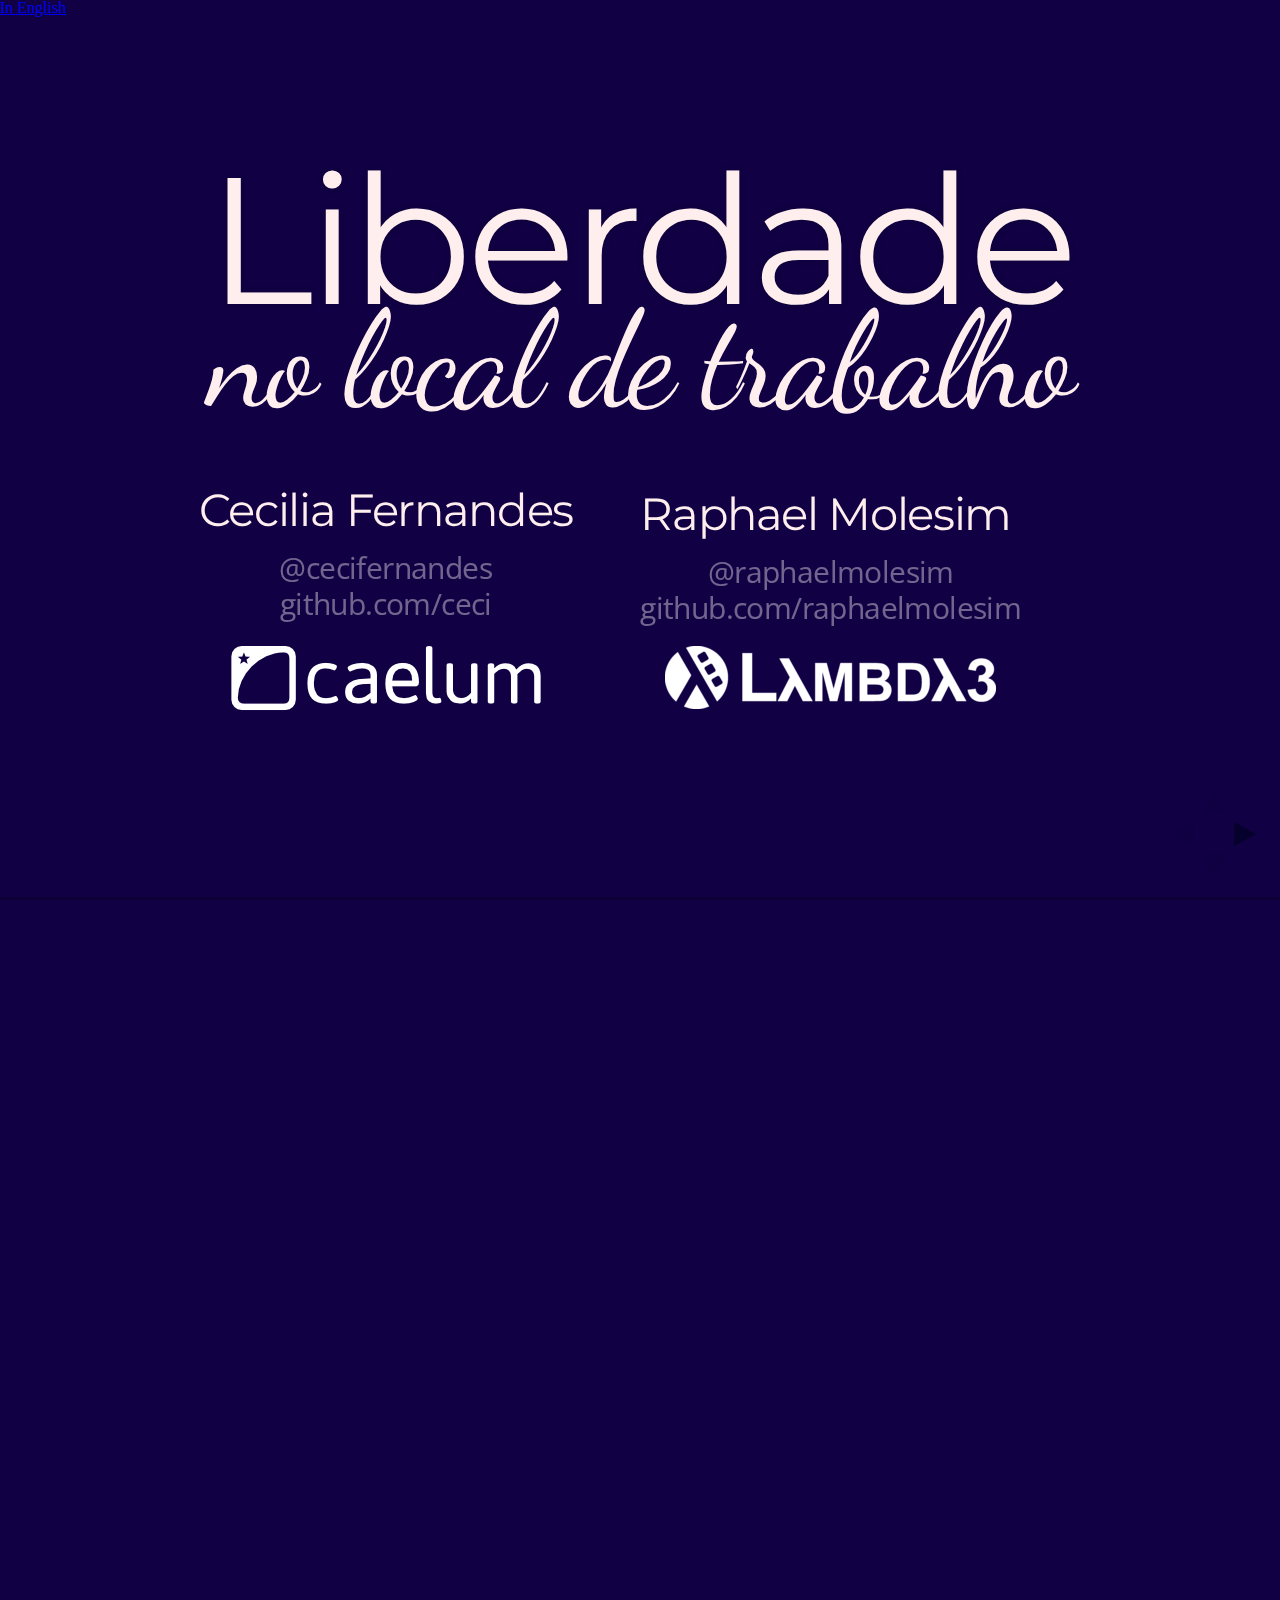
==== pt/index.html @ 8a8f0fc9 "Starting to translate the talk to Portuguese, in the middle of the SFO lobby :-)" ====
<!doctype html>
<html lang="en">
<head>
	<meta charset="utf-8">

	<title>Liberdade no local de trabalho - @raphaelmolesim e @cecifernandes</title>

	<meta name="description" content="Palestra: Liberdade no local de trabalho">
	<meta name="author" content="Raphael Molesim @raphaelmolesim">
	<meta name="author" content="Ceci Fernandes @cecifernandes">

	<meta name="apple-mobile-web-app-capable" content="yes" />
	<meta name="apple-mobile-web-app-status-bar-style" content="black-translucent" />

	<meta name="viewport" content="width=device-width, initial-scale=1.0, maximum-scale=1.0, user-scalable=no">

	<link rel="stylesheet" href="../css/reveal.css">
	<link rel="stylesheet" href="../css/theme/freedomTheme.css" id="theme">

	<!-- If the query includes 'print-pdf', use the PDF print sheet -->
	<script>
		document.write( '<link rel="stylesheet" href="../css/print/' + ( window.location.search.match( /print-pdf/gi ) ? 'pdf' : 'paper' ) + '.css" type="text/css" media="print">' );
	</script>

	<!-- font imports -->
	<link href='http://fonts.googleapis.com/css?family=Dancing+Script' rel='stylesheet' type='text/css'>
	<link href='http://fonts.googleapis.com/css?family=Londrina+Sketch' rel='stylesheet' type='text/css'>
	<link href='http://fonts.googleapis.com/css?family=Special+Elite' rel='stylesheet' type='text/css'>

	<!-- my css -->
	<link rel="stylesheet" href="../css/talk.css">
</head>

<body>
<a id="languageSwitch" href="../index.html">In English</a>

<div class="reveal linear center">

<!-- Any section element inside of this container is displayed as a slide -->
<div class="slides">
	<section class="cover">
		<h1>Liberdade</h1>
		<h2 class="cursiveFont">no local de trabalho</h2>
		<div class="whoAmI">
			<h4>Cecilia Fernandes</h4>
			<a href="http://twitter.com/cecifernandes">@cecifernandes</a>
			<a href="http://github.com/ceci">github.com/ceci</a>
			<img id="caelumLogo" src="../images/caelum-logo.png"/>
		</div>
		<div class="whoAmI">
			<h4>Raphael Molesim</h4>
			<a href="http://twitter.com/raphaelmolesim">@raphaelmolesim</a>
			<a href="http://github.com/raphaelmolesim">github.com/raphaelmolesim</a>
			<img id="lambda3Logo" src="../images/lambda3-logo.png"/>
		</div>
	</section>
	<section>
		<section>
			<h2 class="cursiveFont">1a coisa...</h2>
			<h1>O que é <br>liberdade?</h1>
		</section>
		<section>
			<h1 class="cursiveFont">Exemplos</h1>
		</section>
		<section data-background="#fff">
			<img src="../images/agile_brazil.png" />
		</section>
		<section>
			<h1>Escalonamento de cursos</h1>
		</section>
		<section>
			<h1>Tomada de decisão</h1>
			<h1 class="cursiveFont">Arquiteturas, <br>Frameworks, Linguagens</h1>
		</section>
		<section>
			<h1>Chave de produção pra todos!</h1>
		</section>
		<section>
			<h1>Contratação</h1>
		</section>
		<section data-background="../images/drinks.jpg">
			<h1 class="cursiveFont">Álcool e jogos</h1>
		</section>
	</section>
	<section>
		<section>
			<h1>Por quê?</h1>
			<h1 class="cursiveFont fragment">Tem vantagem?</h1>
		</section>
		<section>
			<img src="../images/joel.jpg" />
			<h3>Human Resource Officer</h3>
		</section>
		<section>
			<h2>
				O que <strong class="fragment highlight-green">programadores top</strong><br>
				realmente procuram, quando procuram emprego?
			</h2>
		</section>
		<section>
			<h2>"Desenvolvedores querem (...)<br>poder tomar decisões"</h2>
			<h3 class="cursiveFont author">Joel Spolsky</h3>
		</section>
		<section>
			<img src="../images/dan_pink.jpg">
			<h3>50Thinkers 2011, 2013</h3>
		</section>
		<section>
			<h1>O que<br>motiva a gente?</h1>
		</section>
		<section>
			<h1>Propósito</h1>
			<h1 class="fragment highlight-green">Autonomia</h1>
			<h1>Maestria</h1>
		</section>
		<section>
			<h4 class="negative attentionFont">Atenção!</h4>
			<h2 class="cursiveFont">Não são pessoas boazinhas ou<br>empresários benevolentes</h2>
			<h2 class="fragment">Estamos falando de<br>produtividade e contratação</h2>
		</section>
		<section>
			<h2 class="cursiveFont">Ambos falam sobre...</h2>
			<h1 class="fragment">Autonomia</h1>
			<h1 class="fragment">Independência</h1>
			<h1 class="fragment">Liberdade</h1>
		</section>
		<section data-background="../images/handsUp.png">
			<h1 class="lightBackground">Quem quer trabalhar nesse ambiente<h1>
			<h1 class="reallyBig lightBackground">?</h1>
		</section>
	</section>
	<section>
		<h1>Liberdade <em>rules</em></h1>
		<h1 class="cursiveFont fragment">Certo?</h1>
	</section>
	<section>
		<section>
			<h1>O que o gerente vai pensar?</h1>
		</section>
		<section>
			<h2>Vão gastar o dia todo<br>no Facebook</h2>
		</section>
		<section>
			<h2>Vão ficar escovando bit<br>em vez de entregando</h2>
		</section>
		<section>
			<h2>Vou perder noção de<br>o que está acontecendo</h2>
		</section>
		<section>
			<h2>Como eu vou reportar<br>pro meu chefe?</h2>
		</section>
		<section>
			<h2>Como eu vou garantir os prazos?</h2>
		</section>
		<section>
			<h2>Ninguém vai ser<br>responsável<br>(responsibilizável?) por nada</h2>
		</section>
		<section>
			<h2>Vão trabalhar 4 horas por dia e ir embora</h2>
		</section>
		<section>
			<h2>Não vão saber o que fazer!</h2>
		</section>
	</section>
	<section>
		<h1>Peraí!</h1>
		<h2 class="fragment">Vamos pensar direito...</h2>
	</section>
	<section>
		<h1>Primeiro!</h1>
	</section>
	<section>
		<h1>Vão passar o dia todo no Facebook</h1>
		<h3 class="cursiveFont author">... disse o gerente</h3>
	</section>
	<section>
		<section>
			<h1>Mito ou fato?</h1>
		</section>
		<section>
			<h4 class="attentionFont">Premissa</h4>
			<h2>"Trabalhadores vão tender a executar tanto trabalho<br>quanto o mais lento deles"</h2>
			<h3 class="fragment cursiveFont author">Scientific Management</h3>
		</section>

		<section>
			<h2>"Scientific management<br>requer um <span class="fragment highlight-green"> alto grau de <br>gerenciamento</span> sobre<br>práticas de trabalho dos funcionários"</h2>
			<h3 class="cursiveFont author">Scientific Management</h3>
		</section>
		
		<section>
			<h2>Pessoas não são confiáveis</h2>
		</section>
		
		<section>
			<h2>Não dá pra ter um<h2>
			<h2>ambiente de trabalho</h2>
			<h1>transparente</h1>
		</section>
		
		<section>
			<h2>Você tem que</h2>
			<h1>revisar/refazer</h1>
			<h2>tudo</h2>
		</section>
		
		<section>
			<h2>Se esse é seu ambiente...</h2>
		</section>
		
		<section>
			<h2 class="mythbusters">CONFIRMED</h2>
		</section>
	</section>
	<section>
		<section>
			<h2>Espera...</h2>
		</section>
		
		<section>
			<h4 class="attentionFont">Premissa</h3>
			<h2>"Trabalhadores vão tender a executar tanto trabalho<br>quanto o mais lento deles"</h2>
			<h3 class="cursiveFont author">Scientific Management</h3>
			<h1 class="fragment">?</h1>
		</section>
		<section>
			<h2>"Taylor (...) considerava que se o salário de cada funcionário estivesse ligado à sua produção</h2>
			<h2 class="fragment">a produtividade aumentaria"</h2>
			<h3 class="cursiveFont author">Scientific Management</h3>
		</section>
		<section>
			<h1>Mas...</h1>
		</section>
		<section>
			<h2>"Estudos do MIT mostram que, <br>desde que as tarefas envolvessem apenas trabalho mecânico,<br>bônus funcionavam como esperado"</h2>
			<h3 class="cursiveFont author">Drive, Daniel Pink</h3>
		</section>
		<section>
			<h2>"Uma vez que ultrapasseemos<br>habilidades cognitivas rudimentares<br>recompensas não funcionam assim!"</h2>
			<h3 class="cursiveFont author">Drive, Daniel Pink</h3>
		</section>
		<section>
			<h2>Pessoas precisam de dinheiro, <span class="fragment">mas</span></h2>
			<h1 class="fragment">a maior parte de nós não trabalha por dinheiro</h1>
		</section>
		<section>
			<h2>Nossos fundadores certamente não o faziam</h2>
			<h1>E nossas empresas herdaram isso</h1>
		</section>
		<section>
			<h1>Além disso, lembre...</h1>
		</section>
		<section>
			<h2>"Scientific management<br>requer um <span class="fragment highlight-green"> alto grau de <br>gerenciamento</span> sobre<br>práticas de trabalho dos funcionários"</h2>
			<h3 class="cursiveFont author">Scientific Management</h3>
		</section>
		<section>
			<h1>E isso é<br>caro!</h1>
			<h1 class="fragment cursiveFont">Muito caro!</h1>
		</section>
		<section>
			<h1>Se você não consegue<br>se gerenciar</h1>
			<h1 class="fragment">você é caro<br>demais pra mim</h1>
		</section>
	</section>
	<section>
		<h4 class="attentionFont">Então...</h4>
		<h1>Vão passar o dia todo no Facebook?</h1>
		<h1 class="mythbusters fragment">BUSTED</h1>
	</section>
	<section>
		<h1>Próximo assunto!</h1>
	</section>

	<section data-background="#626">
		<h2>Temos que </h2>
		<h1>garantir os prazos</h1>
		<h2 class="cursiveFont author">...disse o Gerente</h2>
	</section>
	<section data-background="#626">
		<section>
			<h4 class="attentionFont">Premissa</h4>
			<h1>Só gerentes conseguem<br>lidar com prazos</h1>
		</section>
		<section>
			<h4 class="cursiveFont">Taylor concordaria!</h4>
			<h1>Quanto mais alto na hierarquia,</h1>
			<h1 class="fragment">mais capaz o funcionário é!</h1>
		</section>
	</section>
	<section data-background="#626">
		<section>
			<h4 class="attentionFont">Se...</h4>
			<h2 class="bigger">quem executa<br>não pode<br>estimar?</h2>
		</section>
		<section>
			<h4 class="cursiveFont">Ou, mesmo que estimem!<span class="attentionFont"> Se...</span></h4>
			<h1 class="fragment">não há<br>consequências</h1>
		</section>
		<section>
			<h4 class="cursiveFont">Ou ainda, <span class="attentionFont"> Se...</span></h4>
			<h1 class="fragment">eles trabalham pro gerente, não pro cliente</h1>
		</section>
	</section>
	<section data-background="#626">
		<section>
			<h1>Liberdade vai<br>diminuir a capacidade</h1>
			<h2 class="bigger">de seguir prazos?</h1>
			<h2 class="cursiveFont fragment">Se esse fosse o caso...</h2>
		</section>
		<section>
			<h1 class="mythbusters">CONFIRMADO</h1>
		</section>
		<section>
			<h4 class="attentionFont">Mas...</h4>
			<h2 class="fragment">será que a premissa é verdade?</h2>
		</section>
		<section>
			<h1>Os gerentes com quem</h1>
			<h1 class="cursiveFont fragment"><span class="positive">você</span> trabalhou</h1>
			<h1>cumpriam prazos?</h1>
		</section>
		<section>
			<h1>Chaos Report</h1>
			<img src="../images/chaosReport.png" />
		</section>
		<section>
			<h1>Quanto mais perto</h1>
			<h1 class="positive">melhor</h1>
			<h1 class="cursiveFont fragment">Deixe o time participar!</h1>
		</section>
		<section>
			<h1 class="attentionFont">Participação</h1>
			<h1>==</h1>
			<h1 class="attentionFont">poder</h1>
			<h1>+</h1>
			<h1 class="attentionFont fragment highlight-green">responsabilidade</h1>
		</section>
	</section>
	<section data-background="#626">
		<section>
			<h1>Nas nossas culturas</h1>
		</section>
		<section>
			<h1>Times estimam</h1>
			<h2 class="cursiveFont fragment">Note: estimativas, não prazos!</h2>
		</section>
		<section>
			<h1>Delegação?</h1>
		</section>
		<section>
			<h1>De"larga"ção</h1>
		</section>
		<section>
			<h4 class="attentionFont">De"larga"ção</h4>
			<h1 class="">Time é responsável</h1>
			<h2 class="fragment">na alegria e na tristeza</h2>
		</section>
	</section>
	<section data-background="#626">
		<h1>Então... liberdade atrapalha prazos?</h1>
		<h1 class="mythbusters fragment">BUSTED</h1>
	</section>
	<section>
		<h1>Next!</h1>
	</section>
	<section data-background="#401">
		<h1>Team will fire me</h1>
		<h2>the first chance they get</h2>
		<h2 class="cursiveFont author">...says the manager</h2>
	</section>
	<section data-background="#401">
		<h4 class="attentionFont">Assumption</h4>
		<h1>My job is at stake</h1>
		<h2 class="fragment">Because I'm less necessary</h2>
	</section>
	<section data-background="#401">
		<section>
			<h1>Let's consider the assumption</h1>
		</section>
		<section>
			<h4 class="attentionFont">Instinct</h4>
			<h1 class="fragment">self-preservation</h1>
		</section>
		<section>
			<h1>More freedom</h1>
			<h1 class="fragment negative">=></h1>
			<h1 class="fragment">less control structures are needed</h1>
		</section>
		<section>
			<h1>If managing</h1>
			<h1>==</h1>
			<h1 class="fragment">controlling</h1>
		</section>
	</section>
	<section data-background="#401">
		<h1>So... the manager job at risk</h1>
		<h1 class="mythbusters fragment">CONFIRMED</h1>
	</section>
	<section data-background="#401">
		<section>
			<h4 class="attentionFont">But...</h4>
			<h1>Is the assumption true?</h1>
		</section>
		<section>
			<h1>Can we <span class="fragment highlight-green">get rid</span> of the manager?</h1>
		</section>
		<section>
			<h1>Management<br>is necessary</h1>
			<h1 class="cursiveFont fragment">not micro-management</h1>
		</section>
	</section>
	<section data-background="#401">
		<section>
			<h1>"Management is<br><span class="positive">too important</span> <span class="fragment">to leave to the<br>managers"</span></h1>
			<h2 class="cursiveFont author">Management 3.0</h2>
		</section>
		</section>
	<section data-background="#401">
		<section>
			<h1>In our cultures...</h1>
		</section>
		<section>
			<h1 class="attentionFont">We <span class="positive">do</span> have</h1>
			<h1 class="cursiveFont">facilitators, coaches...</h1>
			<h1 class="attentionFont fragment negative">Not managers</h1>
		</section>
		<section>
			<h1>No one misses <br>being told what to do</h1>
			<h1 class="fragment cursiveFont">But they do miss <br>facilitators and coaches</h1>
		</section>
	</section>
	<section data-background="#401">
		<h1>So... the manager job is at risk</h1>
		<h1 class="mythbusters fragment">CONFIRMED</h1>
	</section>
	<section>
		<h1>Next!</h1>
	</section>
	<section data-background="#041">
		<h1>Every developer wants freedom!</h1>
		<h2 class="cursiveFont author">...says everyone</h2>
	</section>
	<section data-background="#041">
		<h4 class="attentionFont">Assumption</h4>
		<h1>Freedom has only up sides</h1>
	</section>
	<section data-background="#041">
		<section>
			<h1>Let's think about it...</h1>
		</section>
		<section>
			<h4 class="attentionFont">If...</h4>
			<h1>people have never worked <br>under pressure</h1>
		</section>
		<section>
			<h4 class="attentionFont">If...</h4>
			<h1>people's works are independent</h1>
		</section>
	</section>
	<section data-background="#041">
		<h1>Then</h1>
		<h1 class="mythbusters fragment">CONFIRMED</h1>
	</section>
	<section data-background="#041">
		<section>
			<h4 class="attentionFont">In real world...</h4>
			<h1>people depend on each other's work</h1>
		</section>
		<section>
			<h4 class="attentionFont">In real world...</h4>
			<h1>Interns</h1>
			<h1>Are cool with freedom</h1>
		</section>
		<section>
			<h4 class="attentionFont">In real world...</h4>
			<h1>Seasoned hires</h1>
			<h1 class="fragment">struggle with freedom</h1>
		</section>
	</section>
	<section data-background="#041">
		<section>
			<h1>In our cultures...</h1>
		</section>
		<section>
			<h1>Seasoned hires <br>require more coaching</h1>
		</section>
		<section>
			<h1>We lost some good people</h1>
			<h1 class="attentionFont fragment">who couldn't handle freedom</h1>
		</section>
	</section>
	<section data-background="#041">
		<h4 class="attentionFont">So...</h4>
		<h1>Every developer wants freedom!</h1>
		<h1 class="mythbusters fragment">BUSTED</h1>
	</section>
	<section>
		<h1>Next!</h1>
	</section>
		<section data-background="#144">
			<h2>Freedom raises productivity</h2>
			<h1 class="fragment">therefore, I'll<br>deliver more value</h1>
			<h2 class="cursiveFont author">...the Manager <strong class="fragment highlight-green">won't</strong> say</h2>
		</section>
		<section data-background="#144">
			<h4 class="attentionFont">Assumption</h3>
			<h2>I need an environment that promote criativity in order to deliver more value with inovation and technical excellence</h2>
		</section>
		<section data-background="#144">
			<h4 class="attentionFont">If...</h4>
			<h1>you don't have deadline, budget and technical constraints</h1>
		</section>
		<section data-background="#144">
			<h4 class="attentionFont">If...</h4>
			<h1>you have an <br>experienced team</h1>
		</section>
		<section data-background="#144">
			<h4 class="attentionFont">If...</h4>
			<h1>your client also has a senior team</h1>
		</section>
		<section data-background="#144">
			<h1 class="mythbusters">CONFIRMED</h1>
		</section>
		<section data-background="#144">
			<h1>Freedom<br>requires<br>maturity</h1>
		</section>
		<section data-background="#144">
			<h1>We've had<br>problems with...</h1>
		</section>
		<section data-background="#144">
			<h1>Gold plating</h1>
		</section>
		<section data-background="#144">
			<h1>Never finishing anyth...</h1>
		</section>
		<section data-background="#144">
			<h1>Noise</h1>
			<h2>Too much noise</h2>
		</section>
		<section data-background="#144">
			<h1>TAFT</h1>
			<h2 class="fragment">Testing All the Fucking Time</h2>
		</section>
		<section data-background="#144">
			<h1>Analisys Paralisys</h1>
		</section>
		<section data-background="#144">
			<h2>Freedom raises productivity</h2>
			<h1 class="fragment">therefore, I'll<br>deliver more value</h1>
			<h1 class="fragment mythbusters">BUSTED</h1>
		</section>		
	</section>
	<section>
		<section>
			<h4 class="negative attentionFont">Disclaimer</h4>
			<h1 class="cursiveFont">All opinions expressed<br>are based on the <br>speakers experiences</h1>
			<h2 class="fragment">Not absolute truths</h2>
		</section>
		<section>
			<h4 class="negative attentionFont">Disclaimer</h4>
			<h1 class="mythbusters">Confirmed or busted</h1><br>
			<h2>are context-sensitive</h2>
		</section>
		<section>
			<h1>Giving freedom</h1>
			<h2>requires some courage</h2>
			<h2 class="cursiveFont fragment bigger">and you'll face challenges</h2>
		</section>
		<section>
			<h1 class="cursiveFont bigger">But...</h1>
			<h1>it is still worth it!</h2>
		</section>
	</section>
	<section>
		<section>
			<h1>Freedom in the workplace</h1>
			<h1 class="cursiveFont">walks hand in hand with</h1>
		</section>
		<section>
			<h2>1</h2>
			<h1 class="cursiveFont">Waste reduction</h1>
		</section>
		<section>
			<h2>2</h2>
			<h1 class="cursiveFont">Transfering accountability</h1>
		</section>
		<section>
			<h2>3</h2>
			<h1 class="cursiveFont">Management<br>decentralization</h1>
		</section>
		<section>
			<h2>4</h2>
			<h1 class="cursiveFont">Letting go of<br>past behaviors</h1>
		</section>
		<section>
			<h2>5</h2>
			<h1 class="cursiveFont">Maturity development</h1>
		</section>
	</section>
	<section class="cover">
		<h1>Freedom</h1>
		<h2 class="cursiveFont">at the workplace</h2>
		<div class="whoAmI">
			<h4>Cecilia Fernandes</h4>
				<a href="http://twitter.com/cecifernandes">@cecifernandes</a>
				<a href="http://github.com/ceci">github.com/ceci</a>
			<img id="caelumLogo" src="../images/caelum-logo.png"/>
		</div>
		<div class="whoAmI">
			<h4>Raphael Molesim</h4>
				<a href="http://twitter.com/raphaelmolesim">@raphaelmolesim</a>
				<a href="http://github.com/raphaelmolesim">github.com/raphaelmolesim</a>
			<img id="lambda3Logo" src="../images/lambda3-logo.png"/>
		</div>
		<strong>Slides:</strong> <a href="http://cecifernandes.com/liberdade_no_trabalho">http://cecifernandes.com/liberdade_no_trabalho</a>
	</section>
</div>

<script src="../lib/js/head.min.js"></script>
<script src="../js/reveal.min.js"></script>

<script>
	Reveal.initialize({
		controls: true,
		progress: true,
		history: true,
		center: true,
		dependencies: [
			{ src: '../plugin/highlight/highlight.js', async: true, callback: function() { hljs.initHighlightingOnLoad(); } },
			{ src: '../plugin/zoom-js/zoom.js', async: true, condition: function() { return !!document.body.classList; } },
			{ src: '../plugin/notes/notes.js', async: true, condition: function() { return !!document.body.classList; } }
		]
	});

</script>

</body>
</html>
---- css/reveal.css ----
@charset "UTF-8";

/*!
 * reveal.js
 * http://lab.hakim.se/reveal-js
 * MIT licensed
 *
 * Copyright (C) 2013 Hakim El Hattab, http://hakim.se
 */


/*********************************************
 * RESET STYLES
 *********************************************/

html, body, .reveal div, .reveal span, .reveal applet, .reveal object, .reveal iframe,
.reveal h1, .reveal h2, .reveal h3, .reveal h4, .reveal h5, .reveal h6, .reveal p, .reveal blockquote, .reveal pre,
.reveal a, .reveal abbr, .reveal acronym, .reveal address, .reveal big, .reveal cite, .reveal code,
.reveal del, .reveal dfn, .reveal em, .reveal img, .reveal ins, .reveal kbd, .reveal q, .reveal s, .reveal samp,
.reveal small, .reveal strike, .reveal strong, .reveal sub, .reveal sup, .reveal tt, .reveal var,
.reveal b, .reveal u, .reveal i, .reveal center,
.reveal dl, .reveal dt, .reveal dd, .reveal ol, .reveal ul, .reveal li,
.reveal fieldset, .reveal form, .reveal label, .reveal legend,
.reveal table, .reveal caption, .reveal tbody, .reveal tfoot, .reveal thead, .reveal tr, .reveal th, .reveal td,
.reveal article, .reveal aside, .reveal canvas, .reveal details, .reveal embed,
.reveal figure, .reveal figcaption, .reveal footer, .reveal header, .reveal hgroup,
.reveal menu, .reveal nav, .reveal output, .reveal ruby, .reveal section, .reveal summary,
.reveal time, .reveal mark, .reveal audio, video {
	margin: 0;
	padding: 0;
	border: 0;
	font-size: 100%;
	font: inherit;
	vertical-align: baseline;
}

.reveal article, .reveal aside, .reveal details, .reveal figcaption, .reveal figure,
.reveal footer, .reveal header, .reveal hgroup, .reveal menu, .reveal nav, .reveal section {
	display: block;
}


/*********************************************
 * GLOBAL STYLES
 *********************************************/

html,
body {
	width: 100%;
	height: 100%;
	overflow: hidden;
}

body {
	position: relative;
	line-height: 1;
}

::selection {
	background: #FF5E99;
	color: #fff;
	text-shadow: none;
}


/*********************************************
 * HEADERS
 *********************************************/

.reveal h1,
.reveal h2,
.reveal h3,
.reveal h4,
.reveal h5,
.reveal h6 {
	-webkit-hyphens: auto;
	   -moz-hyphens: auto;
	        hyphens: auto;

	word-wrap: break-word;
	line-height: 1;
}

.reveal h1 { font-size: 3.77em; }
.reveal h2 { font-size: 2.11em;	}
.reveal h3 { font-size: 1.55em;	}
.reveal h4 { font-size: 1em;	}


/*********************************************
 * VIEW FRAGMENTS
 *********************************************/

.reveal .slides section .fragment {
	opacity: 0;

	-webkit-transition: all .2s ease;
	   -moz-transition: all .2s ease;
	    -ms-transition: all .2s ease;
	     -o-transition: all .2s ease;
	        transition: all .2s ease;
}
	.reveal .slides section .fragment.visible {
		opacity: 1;
	}

.reveal .slides section .fragment.grow {
	opacity: 1;
}
	.reveal .slides section .fragment.grow.visible {
		-webkit-transform: scale( 1.3 );
		   -moz-transform: scale( 1.3 );
		    -ms-transform: scale( 1.3 );
		     -o-transform: scale( 1.3 );
		        transform: scale( 1.3 );
	}

.reveal .slides section .fragment.shrink {
	opacity: 1;
}
	.reveal .slides section .fragment.shrink.visible {
		-webkit-transform: scale( 0.7 );
		   -moz-transform: scale( 0.7 );
		    -ms-transform: scale( 0.7 );
		     -o-transform: scale( 0.7 );
		        transform: scale( 0.7 );
	}

.reveal .slides section .fragment.zoom-in {
	opacity: 0;

	-webkit-transform: scale( 0.1 );
	   -moz-transform: scale( 0.1 );
	    -ms-transform: scale( 0.1 );
	     -o-transform: scale( 0.1 );
	        transform: scale( 0.1 );
}

	.reveal .slides section .fragment.zoom-in.visible {
		opacity: 1;

		-webkit-transform: scale( 1 );
		   -moz-transform: scale( 1 );
		    -ms-transform: scale( 1 );
		     -o-transform: scale( 1 );
		        transform: scale( 1 );
	}

.reveal .slides section .fragment.roll-in {
	opacity: 0;

	-webkit-transform: rotateX( 90deg );
	   -moz-transform: rotateX( 90deg );
	    -ms-transform: rotateX( 90deg );
	     -o-transform: rotateX( 90deg );
	        transform: rotateX( 90deg );
}
	.reveal .slides section .fragment.roll-in.visible {
		opacity: 1;

		-webkit-transform: rotateX( 0 );
		   -moz-transform: rotateX( 0 );
		    -ms-transform: rotateX( 0 );
		     -o-transform: rotateX( 0 );
		        transform: rotateX( 0 );
	}

.reveal .slides section .fragment.fade-out {
	opacity: 1;
}
	.reveal .slides section .fragment.fade-out.visible {
		opacity: 0;
	}

.reveal .slides section .fragment.semi-fade-out {
	opacity: 1;
}
	.reveal .slides section .fragment.semi-fade-out.visible {
		opacity: 0.5;
	}

.reveal .slides section .fragment.current-visible {
	opacity:0;
}

.reveal .slides section .fragment.current-visible.current-fragment {
	opacity:1;
}

.reveal .slides section .fragment.highlight-red,
.reveal .slides section .fragment.highlight-current-red,
.reveal .slides section .fragment.highlight-green,
.reveal .slides section .fragment.highlight-current-green,
.reveal .slides section .fragment.highlight-blue,
.reveal .slides section .fragment.highlight-current-blue {
	opacity: 1;
}
	.reveal .slides section .fragment.highlight-red.visible {
		color: #ff2c2d
	}
	.reveal .slides section .fragment.highlight-green.visible {
		color: #FFFF00;
	}
	.reveal .slides section .fragment.highlight-blue.visible {
		color: #1b91ff;
	}

.reveal .slides section .fragment.highlight-current-red.current-fragment {
	color: #ff2c2d
}
.reveal .slides section .fragment.highlight-current-green.current-fragment {
	color: #17ff2e;
}
.reveal .slides section .fragment.highlight-current-blue.current-fragment {
	color: #1b91ff;
}


/*********************************************
 * DEFAULT ELEMENT STYLES
 *********************************************/

/* Fixes issue in Chrome where italic fonts did not appear when printing to PDF */
.reveal:after {
  content: '';
  font-style: italic;
}

.reveal iframe {
	z-index: 1;
}

/* Ensure certain elements are never larger than the slide itself */
.reveal img,
.reveal video,
.reveal iframe {
	max-width: 95%;
	max-height: 95%;
}

/** Prevents layering issues in certain browser/transition combinations */
.reveal a {
	position: relative;
}

.reveal strong,
.reveal b {
	font-weight: bold;
}

.reveal em,
.reveal i {
	font-style: italic;
}

.reveal ol,
.reveal ul {
	display: inline-block;

	text-align: left;
	margin: 0 0 0 1em;
}

.reveal ol {
	list-style-type: decimal;
}

.reveal ul {
	list-style-type: disc;
}

.reveal ul ul {
	list-style-type: square;
}

.reveal ul ul ul {
	list-style-type: circle;
}

.reveal ul ul,
.reveal ul ol,
.reveal ol ol,
.reveal ol ul {
	display: block;
	margin-left: 40px;
}

.reveal p {
	margin-bottom: 10px;
	line-height: 1.2em;
}

.reveal q,
.reveal blockquote {
	quotes: none;
}

.reveal blockquote {
	display: block;
	position: relative;
	width: 70%;
	margin: 5px auto;
	padding: 5px;

	font-style: italic;
	background: rgba(255, 255, 255, 0.05);
	box-shadow: 0px 0px 2px rgba(0,0,0,0.2);
}
	.reveal blockquote p:first-child,
	.reveal blockquote p:last-child {
		display: inline-block;
	}

.reveal q {
	font-style: italic;
}

.reveal pre {
	display: block;
	position: relative;
	width: 90%;
	margin: 15px auto;

	text-align: left;
	font-size: 0.55em;
	font-family: monospace;
	line-height: 1.2em;

	word-wrap: break-word;

	box-shadow: 0px 0px 6px rgba(0,0,0,0.3);
}
.reveal code {
	font-family: monospace;
}
.reveal pre code {
	padding: 5px;
	overflow: auto;
	max-height: 400px;
	word-wrap: normal;
}
.reveal pre.stretch code {
	height: 100%;
	max-height: 100%;

	-webkit-box-sizing: border-box;
	   -moz-box-sizing: border-box;
	        box-sizing: border-box;
}

.reveal table th,
.reveal table td {
	text-align: left;
	padding-right: .3em;
}

.reveal table th {
	font-weight: bold;
}

.reveal sup {
	vertical-align: super;
}
.reveal sub {
	vertical-align: sub;
}

.reveal small {
	display: inline-block;
	font-size: 0.6em;
	line-height: 1.2em;
	vertical-align: top;
}

.reveal small * {
	vertical-align: top;
}

.reveal .stretch {
	max-width: none;
	max-height: none;
}


/*********************************************
 * CONTROLS
 *********************************************/

.reveal .controls {
	display: none;
	position: fixed;
	width: 110px;
	height: 110px;
	z-index: 30;
	right: 10px;
	bottom: 10px;
}

.reveal .controls div {
	position: absolute;
	opacity: 0.05;
	width: 0;
	height: 0;
	border: 12px solid transparent;

	-moz-transform: scale(.9999);

	-webkit-transition: all 0.2s ease;
	   -moz-transition: all 0.2s ease;
	    -ms-transition: all 0.2s ease;
	     -o-transition: all 0.2s ease;
	        transition: all 0.2s ease;
}

.reveal .controls div.enabled {
	opacity: 0.7;
	cursor: pointer;
}

.reveal .controls div.enabled:active {
	margin-top: 1px;
}

	.reveal .controls div.navigate-left {
		top: 42px;

		border-right-width: 22px;
		border-right-color: #eee;
	}
		.reveal .controls div.navigate-left.fragmented {
			opacity: 0.3;
		}

	.reveal .controls div.navigate-right {
		left: 74px;
		top: 42px;

		border-left-width: 22px;
		border-left-color: #eee;
	}
		.reveal .controls div.navigate-right.fragmented {
			opacity: 0.3;
		}

	.reveal .controls div.navigate-up {
		left: 42px;

		border-bottom-width: 22px;
		border-bottom-color: #eee;
	}
		.reveal .controls div.navigate-up.fragmented {
			opacity: 0.3;
		}

	.reveal .controls div.navigate-down {
		left: 42px;
		top: 74px;

		border-top-width: 22px;
		border-top-color: #eee;
	}
		.reveal .controls div.navigate-down.fragmented {
			opacity: 0.3;
		}


/*********************************************
 * PROGRESS BAR
 *********************************************/

.reveal .progress {
	position: fixed;
	display: none;
	height: 3px;
	width: 100%;
	bottom: 0;
	left: 0;
	z-index: 10;
}
	.reveal .progress:after {
		content: '';
		display: 'block';
		position: absolute;
		height: 20px;
		width: 100%;
		top: -20px;
	}
	.reveal .progress span {
		display: block;
		height: 100%;
		width: 0px;

		-webkit-transition: width 800ms cubic-bezier(0.260, 0.860, 0.440, 0.985);
		   -moz-transition: width 800ms cubic-bezier(0.260, 0.860, 0.440, 0.985);
		    -ms-transition: width 800ms cubic-bezier(0.260, 0.860, 0.440, 0.985);
		     -o-transition: width 800ms cubic-bezier(0.260, 0.860, 0.440, 0.985);
		        transition: width 800ms cubic-bezier(0.260, 0.860, 0.440, 0.985);
	}

/*********************************************
 * SLIDE NUMBER
 *********************************************/

.reveal .slide-number {
	position: fixed;
	display: block;
	right: 15px;
	bottom: 15px;
	opacity: 0.5;
	z-index: 31;
	font-size: 12px;
}

/*********************************************
 * SLIDES
 *********************************************/

.reveal {
	position: relative;
	width: 100%;
	height: 100%;

	-ms-touch-action: none;
}

.reveal .slides {
	position: absolute;
	width: 100%;
	height: 100%;
	left: 50%;
	top: 50%;

	overflow: visible;
	z-index: 1;
	text-align: center;

	-webkit-transition: -webkit-perspective .4s ease;
	   -moz-transition: -moz-perspective .4s ease;
	    -ms-transition: -ms-perspective .4s ease;
	     -o-transition: -o-perspective .4s ease;
	        transition: perspective .4s ease;

	-webkit-perspective: 600px;
	   -moz-perspective: 600px;
	    -ms-perspective: 600px;
	        perspective: 600px;

	-webkit-perspective-origin: 0px -100px;
	   -moz-perspective-origin: 0px -100px;
	    -ms-perspective-origin: 0px -100px;
	        perspective-origin: 0px -100px;
}

.reveal .slides>section {
	-ms-perspective: 600px;
}

.reveal .slides>section,
.reveal .slides>section>section {
	display: none;
	position: absolute;
	width: 100%;
	padding: 20px 0px;

	z-index: 10;
	line-height: 1.2em;
	font-weight: inherit;

	-webkit-transform-style: preserve-3d;
	   -moz-transform-style: preserve-3d;
	    -ms-transform-style: preserve-3d;
	        transform-style: preserve-3d;

	-webkit-transition: -webkit-transform-origin 800ms cubic-bezier(0.260, 0.860, 0.440, 0.985),
						-webkit-transform 800ms cubic-bezier(0.260, 0.860, 0.440, 0.985),
						visibility 800ms cubic-bezier(0.260, 0.860, 0.440, 0.985),
						opacity 800ms cubic-bezier(0.260, 0.860, 0.440, 0.985);
	   -moz-transition: -moz-transform-origin 800ms cubic-bezier(0.260, 0.860, 0.440, 0.985),
						-moz-transform 800ms cubic-bezier(0.260, 0.860, 0.440, 0.985),
						visibility 800ms cubic-bezier(0.260, 0.860, 0.440, 0.985),
						opacity 800ms cubic-bezier(0.260, 0.860, 0.440, 0.985);
	    -ms-transition: -ms-transform-origin 800ms cubic-bezier(0.260, 0.860, 0.440, 0.985),
						-ms-transform 800ms cubic-bezier(0.260, 0.860, 0.440, 0.985),
						visibility 800ms cubic-bezier(0.260, 0.860, 0.440, 0.985),
						opacity 800ms cubic-bezier(0.260, 0.860, 0.440, 0.985);
	     -o-transition: -o-transform-origin 800ms cubic-bezier(0.260, 0.860, 0.440, 0.985),
						-o-transform 800ms cubic-bezier(0.260, 0.860, 0.440, 0.985),
						visibility 800ms cubic-bezier(0.260, 0.860, 0.440, 0.985),
						opacity 800ms cubic-bezier(0.260, 0.860, 0.440, 0.985);
	        transition: transform-origin 800ms cubic-bezier(0.260, 0.860, 0.440, 0.985),
						transform 800ms cubic-bezier(0.260, 0.860, 0.440, 0.985),
						visibility 800ms cubic-bezier(0.260, 0.860, 0.440, 0.985),
						opacity 800ms cubic-bezier(0.260, 0.860, 0.440, 0.985);
}

/* Global transition speed settings */
.reveal[data-transition-speed="fast"] .slides section {
	-webkit-transition-duration: 400ms;
	   -moz-transition-duration: 400ms;
	    -ms-transition-duration: 400ms;
	        transition-duration: 400ms;
}
.reveal[data-transition-speed="slow"] .slides section {
	-webkit-transition-duration: 1200ms;
	   -moz-transition-duration: 1200ms;
	    -ms-transition-duration: 1200ms;
	        transition-duration: 1200ms;
}

/* Slide-specific transition speed overrides */
.reveal .slides section[data-transition-speed="fast"] {
	-webkit-transition-duration: 400ms;
	   -moz-transition-duration: 400ms;
	    -ms-transition-duration: 400ms;
	        transition-duration: 400ms;
}
.reveal .slides section[data-transition-speed="slow"] {
	-webkit-transition-duration: 1200ms;
	   -moz-transition-duration: 1200ms;
	    -ms-transition-duration: 1200ms;
	        transition-duration: 1200ms;
}

.reveal .slides>section {
	left: -50%;
	top: -50%;
}

.reveal .slides>section.stack {
	padding-top: 0;
	padding-bottom: 0;
}

.reveal .slides>section.present,
.reveal .slides>section>section.present {
	display: block;
	z-index: 11;
	opacity: 1;
}

.reveal.center,
.reveal.center .slides,
.reveal.center .slides section {
	min-height: auto !important;
}

/* Don't allow interaction with invisible slides */
.reveal .slides>section.future,
.reveal .slides>section>section.future,
.reveal .slides>section.past,
.reveal .slides>section>section.past {
	pointer-events: none;
}

.reveal.overview .slides>section,
.reveal.overview .slides>section>section {
	pointer-events: auto;
}



/*********************************************
 * DEFAULT TRANSITION
 *********************************************/

.reveal .slides>section[data-transition=default].past,
.reveal .slides>section.past {
	display: block;
	opacity: 0;

	-webkit-transform: translate3d(-100%, 0, 0) rotateY(-90deg) translate3d(-100%, 0, 0);
	   -moz-transform: translate3d(-100%, 0, 0) rotateY(-90deg) translate3d(-100%, 0, 0);
	    -ms-transform: translate3d(-100%, 0, 0) rotateY(-90deg) translate3d(-100%, 0, 0);
	        transform: translate3d(-100%, 0, 0) rotateY(-90deg) translate3d(-100%, 0, 0);
}
.reveal .slides>section[data-transition=default].future,
.reveal .slides>section.future {
	display: block;
	opacity: 0;

	-webkit-transform: translate3d(100%, 0, 0) rotateY(90deg) translate3d(100%, 0, 0);
	   -moz-transform: translate3d(100%, 0, 0) rotateY(90deg) translate3d(100%, 0, 0);
	    -ms-transform: translate3d(100%, 0, 0) rotateY(90deg) translate3d(100%, 0, 0);
	        transform: translate3d(100%, 0, 0) rotateY(90deg) translate3d(100%, 0, 0);
}

.reveal .slides>section>section[data-transition=default].past,
.reveal .slides>section>section.past {
	display: block;
	opacity: 0;

	-webkit-transform: translate3d(0, -300px, 0) rotateX(70deg) translate3d(0, -300px, 0);
	   -moz-transform: translate3d(0, -300px, 0) rotateX(70deg) translate3d(0, -300px, 0);
	    -ms-transform: translate3d(0, -300px, 0) rotateX(70deg) translate3d(0, -300px, 0);
	        transform: translate3d(0, -300px, 0) rotateX(70deg) translate3d(0, -300px, 0);
}
.reveal .slides>section>section[data-transition=default].future,
.reveal .slides>section>section.future {
	display: block;
	opacity: 0;

	-webkit-transform: translate3d(0, 300px, 0) rotateX(-70deg) translate3d(0, 300px, 0);
	   -moz-transform: translate3d(0, 300px, 0) rotateX(-70deg) translate3d(0, 300px, 0);
	    -ms-transform: translate3d(0, 300px, 0) rotateX(-70deg) translate3d(0, 300px, 0);
	        transform: translate3d(0, 300px, 0) rotateX(-70deg) translate3d(0, 300px, 0);
}


/*********************************************
 * CONCAVE TRANSITION
 *********************************************/

.reveal .slides>section[data-transition=concave].past,
.reveal.concave  .slides>section.past {
	-webkit-transform: translate3d(-100%, 0, 0) rotateY(90deg) translate3d(-100%, 0, 0);
	   -moz-transform: translate3d(-100%, 0, 0) rotateY(90deg) translate3d(-100%, 0, 0);
	    -ms-transform: translate3d(-100%, 0, 0) rotateY(90deg) translate3d(-100%, 0, 0);
	        transform: translate3d(-100%, 0, 0) rotateY(90deg) translate3d(-100%, 0, 0);
}
.reveal .slides>section[data-transition=concave].future,
.reveal.concave .slides>section.future {
	-webkit-transform: translate3d(100%, 0, 0) rotateY(-90deg) translate3d(100%, 0, 0);
	   -moz-transform: translate3d(100%, 0, 0) rotateY(-90deg) translate3d(100%, 0, 0);
	    -ms-transform: translate3d(100%, 0, 0) rotateY(-90deg) translate3d(100%, 0, 0);
	        transform: translate3d(100%, 0, 0) rotateY(-90deg) translate3d(100%, 0, 0);
}

.reveal .slides>section>section[data-transition=concave].past,
.reveal.concave .slides>section>section.past {
	-webkit-transform: translate3d(0, -80%, 0) rotateX(-70deg) translate3d(0, -80%, 0);
	   -moz-transform: translate3d(0, -80%, 0) rotateX(-70deg) translate3d(0, -80%, 0);
	    -ms-transform: translate3d(0, -80%, 0) rotateX(-70deg) translate3d(0, -80%, 0);
	        transform: translate3d(0, -80%, 0) rotateX(-70deg) translate3d(0, -80%, 0);
}
.reveal .slides>section>section[data-transition=concave].future,
.reveal.concave .slides>section>section.future {
	-webkit-transform: translate3d(0, 80%, 0) rotateX(70deg) translate3d(0, 80%, 0);
	   -moz-transform: translate3d(0, 80%, 0) rotateX(70deg) translate3d(0, 80%, 0);
	    -ms-transform: translate3d(0, 80%, 0) rotateX(70deg) translate3d(0, 80%, 0);
	        transform: translate3d(0, 80%, 0) rotateX(70deg) translate3d(0, 80%, 0);
}


/*********************************************
 * ZOOM TRANSITION
 *********************************************/

.reveal .slides>section[data-transition=zoom],
.reveal.zoom .slides>section {
	-webkit-transition-timing-function: ease;
	   -moz-transition-timing-function: ease;
	    -ms-transition-timing-function: ease;
	     -o-transition-timing-function: ease;
	        transition-timing-function: ease;
}

.reveal .slides>section[data-transition=zoom].past,
.reveal.zoom .slides>section.past {
	opacity: 0;
	visibility: hidden;

	-webkit-transform: scale(16);
	   -moz-transform: scale(16);
	    -ms-transform: scale(16);
	     -o-transform: scale(16);
	        transform: scale(16);
}
.reveal .slides>section[data-transition=zoom].future,
.reveal.zoom .slides>section.future {
	opacity: 0;
	visibility: hidden;

	-webkit-transform: scale(0.2);
	   -moz-transform: scale(0.2);
	    -ms-transform: scale(0.2);
	     -o-transform: scale(0.2);
	        transform: scale(0.2);
}

.reveal .slides>section>section[data-transition=zoom].past,
.reveal.zoom .slides>section>section.past {
	-webkit-transform: translate(0, -150%);
	   -moz-transform: translate(0, -150%);
	    -ms-transform: translate(0, -150%);
	     -o-transform: translate(0, -150%);
	        transform: translate(0, -150%);
}
.reveal .slides>section>section[data-transition=zoom].future,
.reveal.zoom .slides>section>section.future {
	-webkit-transform: translate(0, 150%);
	   -moz-transform: translate(0, 150%);
	    -ms-transform: translate(0, 150%);
	     -o-transform: translate(0, 150%);
	        transform: translate(0, 150%);
}


/*********************************************
 * LINEAR TRANSITION
 *********************************************/

.reveal.linear section {
	-webkit-backface-visibility: hidden;
	   -moz-backface-visibility: hidden;
	    -ms-backface-visibility: hidden;
	        backface-visibility: hidden;
}

.reveal .slides>section[data-transition=linear].past,
.reveal.linear .slides>section.past {
	-webkit-transform: translate(-150%, 0);
	   -moz-transform: translate(-150%, 0);
	    -ms-transform: translate(-150%, 0);
	     -o-transform: translate(-150%, 0);
	        transform: translate(-150%, 0);
}
.reveal .slides>section[data-transition=linear].future,
.reveal.linear .slides>section.future {
	-webkit-transform: translate(150%, 0);
	   -moz-transform: translate(150%, 0);
	    -ms-transform: translate(150%, 0);
	     -o-transform: translate(150%, 0);
	        transform: translate(150%, 0);
}

.reveal .slides>section>section[data-transition=linear].past,
.reveal.linear .slides>section>section.past {
	-webkit-transform: translate(0, -150%);
	   -moz-transform: translate(0, -150%);
	    -ms-transform: translate(0, -150%);
	     -o-transform: translate(0, -150%);
	        transform: translate(0, -150%);
}
.reveal .slides>section>section[data-transition=linear].future,
.reveal.linear .slides>section>section.future {
	-webkit-transform: translate(0, 150%);
	   -moz-transform: translate(0, 150%);
	    -ms-transform: translate(0, 150%);
	     -o-transform: translate(0, 150%);
	        transform: translate(0, 150%);
}


/*********************************************
 * CUBE TRANSITION
 *********************************************/

.reveal.cube .slides {
	-webkit-perspective: 1300px;
	   -moz-perspective: 1300px;
	    -ms-perspective: 1300px;
	        perspective: 1300px;
}

.reveal.cube .slides section {
	padding: 30px;
	min-height: 700px;

	-webkit-backface-visibility: hidden;
	   -moz-backface-visibility: hidden;
	    -ms-backface-visibility: hidden;
	        backface-visibility: hidden;

	-webkit-box-sizing: border-box;
	   -moz-box-sizing: border-box;
	        box-sizing: border-box;
}
	.reveal.center.cube .slides section {
		min-height: auto;
	}
	.reveal.cube .slides section:not(.stack):before {
		content: '';
		position: absolute;
		display: block;
		width: 100%;
		height: 100%;
		left: 0;
		top: 0;
		background: rgba(0,0,0,0.1);
		border-radius: 4px;

		-webkit-transform: translateZ( -20px );
		   -moz-transform: translateZ( -20px );
		    -ms-transform: translateZ( -20px );
		     -o-transform: translateZ( -20px );
		        transform: translateZ( -20px );
	}
	.reveal.cube .slides section:not(.stack):after {
		content: '';
		position: absolute;
		display: block;
		width: 90%;
		height: 30px;
		left: 5%;
		bottom: 0;
		background: none;
		z-index: 1;

		border-radius: 4px;
		box-shadow: 0px 95px 25px rgba(0,0,0,0.2);

		-webkit-transform: translateZ(-90px) rotateX( 65deg );
		   -moz-transform: translateZ(-90px) rotateX( 65deg );
		    -ms-transform: translateZ(-90px) rotateX( 65deg );
		     -o-transform: translateZ(-90px) rotateX( 65deg );
		        transform: translateZ(-90px) rotateX( 65deg );
	}

.reveal.cube .slides>section.stack {
	padding: 0;
	background: none;
}

.reveal.cube .slides>section.past {
	-webkit-transform-origin: 100% 0%;
	   -moz-transform-origin: 100% 0%;
	    -ms-transform-origin: 100% 0%;
	        transform-origin: 100% 0%;

	-webkit-transform: translate3d(-100%, 0, 0) rotateY(-90deg);
	   -moz-transform: translate3d(-100%, 0, 0) rotateY(-90deg);
	    -ms-transform: translate3d(-100%, 0, 0) rotateY(-90deg);
	        transform: translate3d(-100%, 0, 0) rotateY(-90deg);
}

.reveal.cube .slides>section.future {
	-webkit-transform-origin: 0% 0%;
	   -moz-transform-origin: 0% 0%;
	    -ms-transform-origin: 0% 0%;
	        transform-origin: 0% 0%;

	-webkit-transform: translate3d(100%, 0, 0) rotateY(90deg);
	   -moz-transform: translate3d(100%, 0, 0) rotateY(90deg);
	    -ms-transform: translate3d(100%, 0, 0) rotateY(90deg);
	        transform: translate3d(100%, 0, 0) rotateY(90deg);
}

.reveal.cube .slides>section>section.past {
	-webkit-transform-origin: 0% 100%;
	   -moz-transform-origin: 0% 100%;
	    -ms-transform-origin: 0% 100%;
	        transform-origin: 0% 100%;

	-webkit-transform: translate3d(0, -100%, 0) rotateX(90deg);
	   -moz-transform: translate3d(0, -100%, 0) rotateX(90deg);
	    -ms-transform: translate3d(0, -100%, 0) rotateX(90deg);
	        transform: translate3d(0, -100%, 0) rotateX(90deg);
}

.reveal.cube .slides>section>section.future {
	-webkit-transform-origin: 0% 0%;
	   -moz-transform-origin: 0% 0%;
	    -ms-transform-origin: 0% 0%;
	        transform-origin: 0% 0%;

	-webkit-transform: translate3d(0, 100%, 0) rotateX(-90deg);
	   -moz-transform: translate3d(0, 100%, 0) rotateX(-90deg);
	    -ms-transform: translate3d(0, 100%, 0) rotateX(-90deg);
	        transform: translate3d(0, 100%, 0) rotateX(-90deg);
}


/*********************************************
 * PAGE TRANSITION
 *********************************************/

.reveal.page .slides {
	-webkit-perspective-origin: 0% 50%;
	   -moz-perspective-origin: 0% 50%;
	    -ms-perspective-origin: 0% 50%;
	        perspective-origin: 0% 50%;

	-webkit-perspective: 3000px;
	   -moz-perspective: 3000px;
	    -ms-perspective: 3000px;
	        perspective: 3000px;
}

.reveal.page .slides section {
	padding: 30px;
	min-height: 700px;

	-webkit-box-sizing: border-box;
	   -moz-box-sizing: border-box;
	        box-sizing: border-box;
}
	.reveal.page .slides section.past {
		z-index: 12;
	}
	.reveal.page .slides section:not(.stack):before {
		content: '';
		position: absolute;
		display: block;
		width: 100%;
		height: 100%;
		left: 0;
		top: 0;
		background: rgba(0,0,0,0.1);

		-webkit-transform: translateZ( -20px );
		   -moz-transform: translateZ( -20px );
		    -ms-transform: translateZ( -20px );
		     -o-transform: translateZ( -20px );
		        transform: translateZ( -20px );
	}
	.reveal.page .slides section:not(.stack):after {
		content: '';
		position: absolute;
		display: block;
		width: 90%;
		height: 30px;
		left: 5%;
		bottom: 0;
		background: none;
		z-index: 1;

		border-radius: 4px;
		box-shadow: 0px 95px 25px rgba(0,0,0,0.2);

		-webkit-transform: translateZ(-90px) rotateX( 65deg );
	}

.reveal.page .slides>section.stack {
	padding: 0;
	background: none;
}

.reveal.page .slides>section.past {
	-webkit-transform-origin: 0% 0%;
	   -moz-transform-origin: 0% 0%;
	    -ms-transform-origin: 0% 0%;
	        transform-origin: 0% 0%;

	-webkit-transform: translate3d(-40%, 0, 0) rotateY(-80deg);
	   -moz-transform: translate3d(-40%, 0, 0) rotateY(-80deg);
	    -ms-transform: translate3d(-40%, 0, 0) rotateY(-80deg);
	        transform: translate3d(-40%, 0, 0) rotateY(-80deg);
}

.reveal.page .slides>section.future {
	-webkit-transform-origin: 100% 0%;
	   -moz-transform-origin: 100% 0%;
	    -ms-transform-origin: 100% 0%;
	        transform-origin: 100% 0%;

	-webkit-transform: translate3d(0, 0, 0);
	   -moz-transform: translate3d(0, 0, 0);
	    -ms-transform: translate3d(0, 0, 0);
	        transform: translate3d(0, 0, 0);
}

.reveal.page .slides>section>section.past {
	-webkit-transform-origin: 0% 0%;
	   -moz-transform-origin: 0% 0%;
	    -ms-transform-origin: 0% 0%;
	        transform-origin: 0% 0%;

	-webkit-transform: translate3d(0, -40%, 0) rotateX(80deg);
	   -moz-transform: translate3d(0, -40%, 0) rotateX(80deg);
	    -ms-transform: translate3d(0, -40%, 0) rotateX(80deg);
	        transform: translate3d(0, -40%, 0) rotateX(80deg);
}

.reveal.page .slides>section>section.future {
	-webkit-transform-origin: 0% 100%;
	   -moz-transform-origin: 0% 100%;
	    -ms-transform-origin: 0% 100%;
	        transform-origin: 0% 100%;

	-webkit-transform: translate3d(0, 0, 0);
	   -moz-transform: translate3d(0, 0, 0);
	    -ms-transform: translate3d(0, 0, 0);
	        transform: translate3d(0, 0, 0);
}


/*********************************************
 * FADE TRANSITION
 *********************************************/

.reveal .slides section[data-transition=fade],
.reveal.fade .slides section,
.reveal.fade .slides>section>section {
    -webkit-transform: none;
	   -moz-transform: none;
	    -ms-transform: none;
	     -o-transform: none;
	        transform: none;

	-webkit-transition: opacity 0.5s;
	   -moz-transition: opacity 0.5s;
	    -ms-transition: opacity 0.5s;
	     -o-transition: opacity 0.5s;
	        transition: opacity 0.5s;
}


.reveal.fade.overview .slides section,
.reveal.fade.overview .slides>section>section,
.reveal.fade.overview-deactivating .slides section,
.reveal.fade.overview-deactivating .slides>section>section {
	-webkit-transition: none;
	   -moz-transition: none;
	    -ms-transition: none;
	     -o-transition: none;
	        transition: none;
}


/*********************************************
 * NO TRANSITION
 *********************************************/

.reveal .slides section[data-transition=none],
.reveal.none .slides section {
	-webkit-transform: none;
	   -moz-transform: none;
	    -ms-transform: none;
	     -o-transform: none;
	        transform: none;

	-webkit-transition: none;
	   -moz-transition: none;
	    -ms-transition: none;
	     -o-transition: none;
	        transition: none;
}


/*********************************************
 * OVERVIEW
 *********************************************/

.reveal.overview .slides {
	-webkit-perspective-origin: 0% 0%;
	   -moz-perspective-origin: 0% 0%;
	    -ms-perspective-origin: 0% 0%;
	        perspective-origin: 0% 0%;

	-webkit-perspective: 700px;
	   -moz-perspective: 700px;
	    -ms-perspective: 700px;
	        perspective: 700px;
}

.reveal.overview .slides section {
	height: 600px;
	top: -300px !important;
	overflow: hidden;
	opacity: 1 !important;
	visibility: visible !important;
	cursor: pointer;
	background: rgba(0,0,0,0.1);
}
.reveal.overview .slides section .fragment {
	opacity: 1;
}
.reveal.overview .slides section:after,
.reveal.overview .slides section:before {
	display: none !important;
}
.reveal.overview .slides section>section {
	opacity: 1;
	cursor: pointer;
}
	.reveal.overview .slides section:hover {
		background: rgba(0,0,0,0.3);
	}
	.reveal.overview .slides section.present {
		background: rgba(0,0,0,0.3);
	}
.reveal.overview .slides>section.stack {
	padding: 0;
	top: 0 !important;
	background: none;
	overflow: visible;
}


/*********************************************
 * PAUSED MODE
 *********************************************/

.reveal .pause-overlay {
	position: absolute;
	top: 0;
	left: 0;
	width: 100%;
	height: 100%;
	background: black;
	visibility: hidden;
	opacity: 0;
	z-index: 100;

	-webkit-transition: all 1s ease;
	   -moz-transition: all 1s ease;
	    -ms-transition: all 1s ease;
	     -o-transition: all 1s ease;
	        transition: all 1s ease;
}
.reveal.paused .pause-overlay {
	visibility: visible;
	opacity: 1;
}


/*********************************************
 * FALLBACK
 *********************************************/

.no-transforms {
	overflow-y: auto;
}

.no-transforms .reveal .slides {
	position: relative;
	width: 80%;
	height: auto !important;
	top: 0;
	left: 50%;
	margin: 0;
	text-align: center;
}

.no-transforms .reveal .controls,
.no-transforms .reveal .progress {
	display: none !important;
}

.no-transforms .reveal .slides section {
	display: block !important;
	opacity: 1 !important;
	position: relative !important;
	height: auto;
	min-height: auto;
	top: 0;
	left: -50%;
	margin: 70px 0;

	-webkit-transform: none;
	   -moz-transform: none;
	    -ms-transform: none;
	     -o-transform: none;
	        transform: none;
}

.no-transforms .reveal .slides section section {
	left: 0;
}

.reveal .no-transition,
.reveal .no-transition * {
	-webkit-transition: none !important;
	   -moz-transition: none !important;
	    -ms-transition: none !important;
	     -o-transition: none !important;
	        transition: none !important;
}


/*********************************************
 * BACKGROUND STATES [DEPRECATED]
 *********************************************/

.reveal .state-background {
	position: absolute;
	width: 100%;
	height: 100%;
	background: rgba( 0, 0, 0, 0 );

	-webkit-transition: background 800ms ease;
	   -moz-transition: background 800ms ease;
	    -ms-transition: background 800ms ease;
	     -o-transition: background 800ms ease;
	        transition: background 800ms ease;
}
.alert .reveal .state-background {
	background: rgba( 200, 50, 30, 0.6 );
}
.soothe .reveal .state-background {
	background: rgba( 50, 200, 90, 0.4 );
}
.blackout .reveal .state-background {
	background: rgba( 0, 0, 0, 0.6 );
}
.whiteout .reveal .state-background {
	background: rgba( 255, 255, 255, 0.6 );
}
.cobalt .reveal .state-background {
	background: rgba( 22, 152, 213, 0.6 );
}
.mint .reveal .state-background {
	background: rgba( 22, 213, 75, 0.6 );
}
.submerge .reveal .state-background {
	background: rgba( 12, 25, 77, 0.6);
}
.lila .reveal .state-background {
	background: rgba( 180, 50, 140, 0.6 );
}
.sunset .reveal .state-background {
	background: rgba( 255, 122, 0, 0.6 );
}


/*********************************************
 * PER-SLIDE BACKGROUNDS
 *********************************************/

.reveal>.backgrounds {
	position: absolute;
	width: 100%;
	height: 100%;

	-webkit-perspective: 600px;
	   -moz-perspective: 600px;
	    -ms-perspective: 600px;
	        perspective: 600px;
}
	.reveal .slide-background {
		position: absolute;
		width: 100%;
		height: 100%;
		opacity: 0;
		visibility: hidden;

		background-color: rgba( 0, 0, 0, 0 );
		background-position: 50% 50%;
		background-repeat: no-repeat;
		background-size: cover;

		-webkit-transition: all 800ms cubic-bezier(0.260, 0.860, 0.440, 0.985);
		   -moz-transition: all 800ms cubic-bezier(0.260, 0.860, 0.440, 0.985);
		    -ms-transition: all 800ms cubic-bezier(0.260, 0.860, 0.440, 0.985);
		     -o-transition: all 800ms cubic-bezier(0.260, 0.860, 0.440, 0.985);
		        transition: all 800ms cubic-bezier(0.260, 0.860, 0.440, 0.985);
	}
	.reveal .slide-background.present {
		opacity: 1;
		visibility: visible;
	}

	.print-pdf .reveal .slide-background {
		opacity: 1 !important;
		visibility: visible !important;
	}

/* Immediate transition style */
.reveal[data-background-transition=none]>.backgrounds .slide-background,
.reveal>.backgrounds .slide-background[data-background-transition=none] {
	-webkit-transition: none;
	   -moz-transition: none;
	    -ms-transition: none;
	     -o-transition: none;
	        transition: none;
}

/* 2D slide */
.reveal[data-background-transition=slide]>.backgrounds .slide-background,
.reveal>.backgrounds .slide-background[data-background-transition=slide] {
	opacity: 1;

	-webkit-backface-visibility: hidden;
	   -moz-backface-visibility: hidden;
	    -ms-backface-visibility: hidden;
	        backface-visibility: hidden;
}
	.reveal[data-background-transition=slide]>.backgrounds .slide-background.past,
	.reveal>.backgrounds .slide-background.past[data-background-transition=slide] {
		-webkit-transform: translate(-100%, 0);
		   -moz-transform: translate(-100%, 0);
		    -ms-transform: translate(-100%, 0);
		     -o-transform: translate(-100%, 0);
		        transform: translate(-100%, 0);
	}
	.reveal[data-background-transition=slide]>.backgrounds .slide-background.future,
	.reveal>.backgrounds .slide-background.future[data-background-transition=slide] {
		-webkit-transform: translate(100%, 0);
		   -moz-transform: translate(100%, 0);
		    -ms-transform: translate(100%, 0);
		     -o-transform: translate(100%, 0);
		        transform: translate(100%, 0);
	}

	.reveal[data-background-transition=slide]>.backgrounds .slide-background>.slide-background.past,
	.reveal>.backgrounds .slide-background>.slide-background.past[data-background-transition=slide] {
		-webkit-transform: translate(0, -100%);
		   -moz-transform: translate(0, -100%);
		    -ms-transform: translate(0, -100%);
		     -o-transform: translate(0, -100%);
		        transform: translate(0, -100%);
	}
	.reveal[data-background-transition=slide]>.backgrounds .slide-background>.slide-background.future,
	.reveal>.backgrounds .slide-background>.slide-background.future[data-background-transition=slide] {
		-webkit-transform: translate(0, 100%);
		   -moz-transform: translate(0, 100%);
		    -ms-transform: translate(0, 100%);
		     -o-transform: translate(0, 100%);
		        transform: translate(0, 100%);
	}


/* Convex */
.reveal[data-background-transition=convex]>.backgrounds .slide-background.past,
.reveal>.backgrounds .slide-background.past[data-background-transition=convex] {
	opacity: 0;

	-webkit-transform: translate3d(-100%, 0, 0) rotateY(-90deg) translate3d(-100%, 0, 0);
	   -moz-transform: translate3d(-100%, 0, 0) rotateY(-90deg) translate3d(-100%, 0, 0);
	    -ms-transform: translate3d(-100%, 0, 0) rotateY(-90deg) translate3d(-100%, 0, 0);
	        transform: translate3d(-100%, 0, 0) rotateY(-90deg) translate3d(-100%, 0, 0);
}
.reveal[data-background-transition=convex]>.backgrounds .slide-background.future,
.reveal>.backgrounds .slide-background.future[data-background-transition=convex] {
	opacity: 0;

	-webkit-transform: translate3d(100%, 0, 0) rotateY(90deg) translate3d(100%, 0, 0);
	   -moz-transform: translate3d(100%, 0, 0) rotateY(90deg) translate3d(100%, 0, 0);
	    -ms-transform: translate3d(100%, 0, 0) rotateY(90deg) translate3d(100%, 0, 0);
	        transform: translate3d(100%, 0, 0) rotateY(90deg) translate3d(100%, 0, 0);
}

.reveal[data-background-transition=convex]>.backgrounds .slide-background>.slide-background.past,
.reveal>.backgrounds .slide-background>.slide-background.past[data-background-transition=convex] {
	opacity: 0;

	-webkit-transform: translate3d(0, -100%, 0) rotateX(90deg) translate3d(0, -100%, 0);
	   -moz-transform: translate3d(0, -100%, 0) rotateX(90deg) translate3d(0, -100%, 0);
	    -ms-transform: translate3d(0, -100%, 0) rotateX(90deg) translate3d(0, -100%, 0);
	        transform: translate3d(0, -100%, 0) rotateX(90deg) translate3d(0, -100%, 0);
}
.reveal[data-background-transition=convex]>.backgrounds .slide-background>.slide-background.future,
.reveal>.backgrounds .slide-background>.slide-background.future[data-background-transition=convex] {
	opacity: 0;

	-webkit-transform: translate3d(0, 100%, 0) rotateX(-90deg) translate3d(0, 100%, 0);
	   -moz-transform: translate3d(0, 100%, 0) rotateX(-90deg) translate3d(0, 100%, 0);
	    -ms-transform: translate3d(0, 100%, 0) rotateX(-90deg) translate3d(0, 100%, 0);
	        transform: translate3d(0, 100%, 0) rotateX(-90deg) translate3d(0, 100%, 0);
}


/* Concave */
.reveal[data-background-transition=concave]>.backgrounds .slide-background.past,
.reveal>.backgrounds .slide-background.past[data-background-transition=concave] {
	opacity: 0;

	-webkit-transform: translate3d(-100%, 0, 0) rotateY(90deg) translate3d(-100%, 0, 0);
	   -moz-transform: translate3d(-100%, 0, 0) rotateY(90deg) translate3d(-100%, 0, 0);
	    -ms-transform: translate3d(-100%, 0, 0) rotateY(90deg) translate3d(-100%, 0, 0);
	        transform: translate3d(-100%, 0, 0) rotateY(90deg) translate3d(-100%, 0, 0);
}
.reveal[data-background-transition=concave]>.backgrounds .slide-background.future,
.reveal>.backgrounds .slide-background.future[data-background-transition=concave] {
	opacity: 0;

	-webkit-transform: translate3d(100%, 0, 0) rotateY(-90deg) translate3d(100%, 0, 0);
	   -moz-transform: translate3d(100%, 0, 0) rotateY(-90deg) translate3d(100%, 0, 0);
	    -ms-transform: translate3d(100%, 0, 0) rotateY(-90deg) translate3d(100%, 0, 0);
	        transform: translate3d(100%, 0, 0) rotateY(-90deg) translate3d(100%, 0, 0);
}

.reveal[data-background-transition=concave]>.backgrounds .slide-background>.slide-background.past,
.reveal>.backgrounds .slide-background>.slide-background.past[data-background-transition=concave] {
	opacity: 0;

	-webkit-transform: translate3d(0, -100%, 0) rotateX(-90deg) translate3d(0, -100%, 0);
	   -moz-transform: translate3d(0, -100%, 0) rotateX(-90deg) translate3d(0, -100%, 0);
	    -ms-transform: translate3d(0, -100%, 0) rotateX(-90deg) translate3d(0, -100%, 0);
	        transform: translate3d(0, -100%, 0) rotateX(-90deg) translate3d(0, -100%, 0);
}
.reveal[data-background-transition=concave]>.backgrounds .slide-background>.slide-background.future,
.reveal>.backgrounds .slide-background>.slide-background.future[data-background-transition=concave] {
	opacity: 0;

	-webkit-transform: translate3d(0, 100%, 0) rotateX(90deg) translate3d(0, 100%, 0);
	   -moz-transform: translate3d(0, 100%, 0) rotateX(90deg) translate3d(0, 100%, 0);
	    -ms-transform: translate3d(0, 100%, 0) rotateX(90deg) translate3d(0, 100%, 0);
	        transform: translate3d(0, 100%, 0) rotateX(90deg) translate3d(0, 100%, 0);
}

/* Zoom */
.reveal[data-background-transition=zoom]>.backgrounds .slide-background,
.reveal>.backgrounds .slide-background[data-background-transition=zoom] {
	-webkit-transition-timing-function: ease;
	   -moz-transition-timing-function: ease;
	    -ms-transition-timing-function: ease;
	     -o-transition-timing-function: ease;
	        transition-timing-function: ease;
}

.reveal[data-background-transition=zoom]>.backgrounds .slide-background.past,
.reveal>.backgrounds .slide-background.past[data-background-transition=zoom] {
	opacity: 0;
	visibility: hidden;

	-webkit-transform: scale(16);
	   -moz-transform: scale(16);
	    -ms-transform: scale(16);
	     -o-transform: scale(16);
	        transform: scale(16);
}
.reveal[data-background-transition=zoom]>.backgrounds .slide-background.future,
.reveal>.backgrounds .slide-background.future[data-background-transition=zoom] {
	opacity: 0;
	visibility: hidden;

	-webkit-transform: scale(0.2);
	   -moz-transform: scale(0.2);
	    -ms-transform: scale(0.2);
	     -o-transform: scale(0.2);
	        transform: scale(0.2);
}

.reveal[data-background-transition=zoom]>.backgrounds .slide-background>.slide-background.past,
.reveal>.backgrounds .slide-background>.slide-background.past[data-background-transition=zoom] {
	opacity: 0;
		visibility: hidden;

		-webkit-transform: scale(16);
		   -moz-transform: scale(16);
		    -ms-transform: scale(16);
		     -o-transform: scale(16);
		        transform: scale(16);
}
.reveal[data-background-transition=zoom]>.backgrounds .slide-background>.slide-background.future,
.reveal>.backgrounds .slide-background>.slide-background.future[data-background-transition=zoom] {
	opacity: 0;
	visibility: hidden;

	-webkit-transform: scale(0.2);
	   -moz-transform: scale(0.2);
	    -ms-transform: scale(0.2);
	     -o-transform: scale(0.2);
	        transform: scale(0.2);
}


/* Global transition speed settings */
.reveal[data-transition-speed="fast"]>.backgrounds .slide-background {
	-webkit-transition-duration: 400ms;
	   -moz-transition-duration: 400ms;
	    -ms-transition-duration: 400ms;
	        transition-duration: 400ms;
}
.reveal[data-transition-speed="slow"]>.backgrounds .slide-background {
	-webkit-transition-duration: 1200ms;
	   -moz-transition-duration: 1200ms;
	    -ms-transition-duration: 1200ms;
	        transition-duration: 1200ms;
}


/*********************************************
 * RTL SUPPORT
 *********************************************/

.reveal.rtl .slides,
.reveal.rtl .slides h1,
.reveal.rtl .slides h2,
.reveal.rtl .slides h3,
.reveal.rtl .slides h4,
.reveal.rtl .slides h5,
.reveal.rtl .slides h6 {
	direction: rtl;
	font-family: sans-serif;
}

.reveal.rtl pre,
.reveal.rtl code {
	direction: ltr;
}

.reveal.rtl ol,
.reveal.rtl ul {
	text-align: right;
}

.reveal.rtl .progress span {
	float: right
}

/*********************************************
 * PARALLAX BACKGROUND
 *********************************************/

.reveal.has-parallax-background .backgrounds {
	-webkit-transition: all 0.8s ease;
	   -moz-transition: all 0.8s ease;
	    -ms-transition: all 0.8s ease;
	        transition: all 0.8s ease;
}

/* Global transition speed settings */
.reveal.has-parallax-background[data-transition-speed="fast"] .backgrounds {
	-webkit-transition-duration: 400ms;
	   -moz-transition-duration: 400ms;
	    -ms-transition-duration: 400ms;
	        transition-duration: 400ms;
}
.reveal.has-parallax-background[data-transition-speed="slow"] .backgrounds {
	-webkit-transition-duration: 1200ms;
	   -moz-transition-duration: 1200ms;
	    -ms-transition-duration: 1200ms;
	        transition-duration: 1200ms;
}


/*********************************************
 * LINK PREVIEW OVERLAY
 *********************************************/

 .reveal .preview-link-overlay {
 	position: absolute;
 	top: 0;
 	left: 0;
 	width: 100%;
 	height: 100%;
 	z-index: 1000;
 	background: rgba( 0, 0, 0, 0.9 );
 	opacity: 0;
 	visibility: hidden;

 	-webkit-transition: all 0.3s ease;
 	   -moz-transition: all 0.3s ease;
 	    -ms-transition: all 0.3s ease;
 	        transition: all 0.3s ease;
 }
 	.reveal .preview-link-overlay.visible {
 		opacity: 1;
 		visibility: visible;
 	}

 	.reveal .preview-link-overlay .spinner {
 		position: absolute;
 		display: block;
 		top: 50%;
 		left: 50%;
 		width: 32px;
 		height: 32px;
 		margin: -16px 0 0 -16px;
 		z-index: 10;
 		background-image: url([data-uri]%2F%2F%2F6%2Bvr8nJybW1tcDAwOjo6Nvb26ioqKOjo7Ozs%2FLy8vz8%2FAAAAAAAAAAAACH%2FC05FVFNDQVBFMi4wAwEAAAAh%2FhpDcmVhdGVkIHdpdGggYWpheGxvYWQuaW5mbwAh%[base64]%2FV%2FnmOM82XiHRLYKhKP1oZmADdEAAAh%2BQQJCgAAACwAAAAAIAAgAAAE6hDISWlZpOrNp1lGNRSdRpDUolIGw5RUYhhHukqFu8DsrEyqnWThGvAmhVlteBvojpTDDBUEIFwMFBRAmBkSgOrBFZogCASwBDEY%2FCZSg7GSE0gSCjQBMVG023xWBhklAnoEdhQEfyNqMIcKjhRsjEdnezB%2BA4k8gTwJhFuiW4dokXiloUepBAp5qaKpp6%2BHo7aWW54wl7obvEe0kRuoplCGepwSx2jJvqHEmGt6whJpGpfJCHmOoNHKaHx61WiSR92E4lbFoq%2BB6QDtuetcaBPnW6%2BO7wDHpIiK9SaVK5GgV543tzjgGcghAgAh%[base64]%2B%2BG%2Bw48edZPK%2BM6hLJpQg484enXIdQFSS1u6UhksENEQAAIfkECQoAAAAsAAAAACAAIAAABOcQyEmpGKLqzWcZRVUQnZYg1aBSh2GUVEIQ2aQOE%2BG%2BcD4ntpWkZQj1JIiZIogDFFyHI0UxQwFugMSOFIPJftfVAEoZLBbcLEFhlQiqGp1Vd140AUklUN3eCA51C1EWMzMCezCBBmkxVIVHBWd3HHl9JQOIJSdSnJ0TDKChCwUJjoWMPaGqDKannasMo6WnM562R5YluZRwur0wpgqZE7NKUm%2BFNRPIhjBJxKZteWuIBMN4zRMIVIhffcgojwCF117i4nlLnY5ztRLsnOk%2BaV%2BoJY7V7m76PdkS4trKcdg0Zc0tTcKkRAAAIfkECQoAAAAsAAAAACAAIAAABO4QyEkpKqjqzScpRaVkXZWQEximw1BSCUEIlDohrft6cpKCk5xid5MNJTaAIkekKGQkWyKHkvhKsR7ARmitkAYDYRIbUQRQjWBwJRzChi9CRlBcY1UN4g0%[base64]%[base64]%2BE71SRQeyqUToLA7VxF0JDyIQh%2FMVVPMt1ECZlfcjZJ9mIKoaTl1MRIl5o4CUKXOwmyrCInCKqcWtvadL2SYhyASyNDJ0uIiRMDjI0Fd30%2FiI2UA5GSS5UDj2l6NoqgOgN4gksEBgYFf0FDqKgHnyZ9OX8HrgYHdHpcHQULXAS2qKpENRg7eAMLC7kTBaixUYFkKAzWAAnLC7FLVxLWDBLKCwaKTULgEwbLA4hJtOkSBNqITT3xEgfLpBtzE%2FjiuL04RGEBgwWhShRgQExHBAAh%2BQQJCgAAACwAAAAAIAAgAAAE7xDISWlSqerNpyJKhWRdlSAVoVLCWk6JKlAqAavhO9UkUHsqlE6CwO1cRdCQ8iEIfzFVTzLdRAmZX3I2SfZiCqGk5dTESJeaOAlClzsJsqwiJwiqnFrb2nS9kmIcgEsjQydLiIlHehhpejaIjzh9eomSjZR%[base64]%2BE71SRQeyqUToLA7VxF0JDyIQh%[base64]%2BE71SRQeyqUToLA7VxF0JDyIQh%2FMVVPMt1ECZlfcjZJ9mIKoaTl1MRIl5o4CUKXOwmyrCInCKqcWtvadL2SYhyASyNDJ0uIiUd6GAULDJCRiXo1CpGXDJOUjY%2BYip9DhToJA4RBLwMLCwVDfRgbBAaqqoZ1XBMHswsHtxtFaH1iqaoGNgAIxRpbFAgfPQSqpbgGBqUD1wBXeCYp1AYZ19JJOYgH1KwA4UBvQwXUBxPqVD9L3sbp2BNk2xvvFPJd%2BMFCN6HAAIKgNggY0KtEBAAh%[base64]%2BvsYMDAzZQPC9VCNkDWUhGkuE5PxJNwiUK4UfLzOlD4WvzAHaoG9nxPi5d%2BjYUqfAhhykOFwJWiAAAIfkECQoAAAAsAAAAACAAIAAABPAQyElpUqnqzaciSoVkXVUMFaFSwlpOCcMYlErAavhOMnNLNo8KsZsMZItJEIDIFSkLGQoQTNhIsFehRww2CQLKF0tYGKYSg%2BygsZIuNqJksKgbfgIGepNo2cIUB3V1B3IvNiBYNQaDSTtfhhx0CwVPI0UJe0%2Bbm4g5VgcGoqOcnjmjqDSdnhgEoamcsZuXO1aWQy8KAwOAuTYYGwi7w5h%2BKr0SJ8MFihpNbx%2B4Erq7BYBuzsdiH1jCAzoSfl0rVirNbRXlBBlLX%2BBP0XJLAPGzTkAuAOqb0WT5AH7OcdCm5B8TgRwSRKIHQtaLCwg1RAAAOwAAAAAAAAAAAA%3D%3D);

 		visibility: visible;
 		opacity: 0.6;

 		-webkit-transition: all 0.3s ease;
 		   -moz-transition: all 0.3s ease;
 		    -ms-transition: all 0.3s ease;
 		        transition: all 0.3s ease;
 	}

 	.reveal .preview-link-overlay header {
 		position: absolute;
 		left: 0;
 		top: 0;
 		width: 100%;
 		height: 40px;
 		z-index: 2;
 		border-bottom: 1px solid #222;
 	}
 		.reveal .preview-link-overlay header a {
 			display: inline-block;
 			width: 40px;
 			height: 40px;
 			padding: 0 10px;
 			float: right;
 			opacity: 0.6;

 			box-sizing: border-box;
 		}
 			.reveal .preview-link-overlay header a:hover {
 				opacity: 1;
 			}
 			.reveal .preview-link-overlay header a .icon {
 				display: inline-block;
 				width: 20px;
 				height: 20px;

 				background-position: 50% 50%;
 				background-size: 100%;
 				background-repeat: no-repeat;
 			}
 			.reveal .preview-link-overlay header a.close .icon {
 				background-image: url([data-uri]);
 			}
 			.reveal .preview-link-overlay header a.external .icon {
 				background-image: url([data-uri]);
 			}

 	.reveal .preview-link-overlay .viewport {
 		position: absolute;
 		top: 40px;
 		right: 0;
 		bottom: 0;
 		left: 0;
 	}

 	.reveal .preview-link-overlay .viewport iframe {
 		width: 100%;
 		height: 100%;
 		max-width: 100%;
 		max-height: 100%;
 		border: 0;

 		opacity: 0;
 		visibility: hidden;

 		-webkit-transition: all 0.3s ease;
 		   -moz-transition: all 0.3s ease;
 		    -ms-transition: all 0.3s ease;
 		        transition: all 0.3s ease;
 	}

 	.reveal .preview-link-overlay.loaded .viewport iframe {
 		opacity: 1;
 		visibility: visible;
 	}

 	.reveal .preview-link-overlay.loaded .spinner {
 		opacity: 0;
 		visibility: hidden;

 		-webkit-transform: scale(0.2);
 		   -moz-transform: scale(0.2);
 		    -ms-transform: scale(0.2);
 		        transform: scale(0.2);
 	}



/*********************************************
 * PLAYBACK COMPONENT
 *********************************************/

.reveal .playback {
	position: fixed;
	left: 15px;
	bottom: 15px;
	z-index: 30;
	cursor: pointer;

	-webkit-transition: all 400ms ease;
	   -moz-transition: all 400ms ease;
	    -ms-transition: all 400ms ease;
	        transition: all 400ms ease;
}

.reveal.overview .playback {
	opacity: 0;
	visibility: hidden;
}


/*********************************************
 * ROLLING LINKS
 *********************************************/

.reveal .roll {
	display: inline-block;
	line-height: 1.2;
	overflow: hidden;

	vertical-align: top;

	-webkit-perspective: 400px;
	   -moz-perspective: 400px;
	    -ms-perspective: 400px;
	        perspective: 400px;

	-webkit-perspective-origin: 50% 50%;
	   -moz-perspective-origin: 50% 50%;
	    -ms-perspective-origin: 50% 50%;
	        perspective-origin: 50% 50%;
}
	.reveal .roll:hover {
		background: none;
		text-shadow: none;
	}
.reveal .roll span {
	display: block;
	position: relative;
	padding: 0 2px;

	pointer-events: none;

	-webkit-transition: all 400ms ease;
	   -moz-transition: all 400ms ease;
	    -ms-transition: all 400ms ease;
	        transition: all 400ms ease;

	-webkit-transform-origin: 50% 0%;
	   -moz-transform-origin: 50% 0%;
	    -ms-transform-origin: 50% 0%;
	        transform-origin: 50% 0%;

	-webkit-transform-style: preserve-3d;
	   -moz-transform-style: preserve-3d;
	    -ms-transform-style: preserve-3d;
	        transform-style: preserve-3d;

	-webkit-backface-visibility: hidden;
	   -moz-backface-visibility: hidden;
	        backface-visibility: hidden;
}
	.reveal .roll:hover span {
	    background: rgba(0,0,0,0.5);

	    -webkit-transform: translate3d( 0px, 0px, -45px ) rotateX( 90deg );
	       -moz-transform: translate3d( 0px, 0px, -45px ) rotateX( 90deg );
	        -ms-transform: translate3d( 0px, 0px, -45px ) rotateX( 90deg );
	            transform: translate3d( 0px, 0px, -45px ) rotateX( 90deg );
	}
.reveal .roll span:after {
	content: attr(data-title);

	display: block;
	position: absolute;
	left: 0;
	top: 0;
	padding: 0 2px;

	-webkit-backface-visibility: hidden;
	   -moz-backface-visibility: hidden;
	        backface-visibility: hidden;

	-webkit-transform-origin: 50% 0%;
	   -moz-transform-origin: 50% 0%;
	    -ms-transform-origin: 50% 0%;
	        transform-origin: 50% 0%;

	-webkit-transform: translate3d( 0px, 110%, 0px ) rotateX( -90deg );
	   -moz-transform: translate3d( 0px, 110%, 0px ) rotateX( -90deg );
	    -ms-transform: translate3d( 0px, 110%, 0px ) rotateX( -90deg );
	        transform: translate3d( 0px, 110%, 0px ) rotateX( -90deg );
}


/*********************************************
 * SPEAKER NOTES
 *********************************************/

.reveal aside.notes {
	display: none;
}


/*********************************************
 * ZOOM PLUGIN
 *********************************************/

.zoomed .reveal *,
.zoomed .reveal *:before,
.zoomed .reveal *:after {
	-webkit-transform: none !important;
	   -moz-transform: none !important;
	    -ms-transform: none !important;
	        transform: none !important;

	-webkit-backface-visibility: visible !important;
	   -moz-backface-visibility: visible !important;
	    -ms-backface-visibility: visible !important;
	        backface-visibility: visible !important;
}

.zoomed .reveal .progress,
.zoomed .reveal .controls {
	opacity: 0;
}

.zoomed .reveal .roll span {
	background: none;
}

.zoomed .reveal .roll span:after {
	visibility: hidden;
}
---- css/theme/freedomTheme.css ----
@import url(https://fonts.googleapis.com/css?family=Montserrat:700);
@import url(https://fonts.googleapis.com/css?family=Open+Sans:400,700,400italic,700italic);
/**
 * Black theme for reveal.js.
 *
 * Copyright (C) 2011-2012 Hakim El Hattab, http://hakim.se
 */
/*********************************************
 * GLOBAL STYLES
 *********************************************/
body {
  background-color: #110044;
}

.reveal {
  font-family: "Open Sans", sans-serif;
  font-size: 30px;
  font-weight: normal;
  letter-spacing: -0.02em;
  color: #eeeeee;
}
::selection {
  color: white;
  background: #e7ad52;
  text-shadow: none;
}

/*********************************************
 * HEADERS
 *********************************************/
.reveal h1,
.reveal h2,
.reveal h3,
.reveal h4,
.reveal h5,
.reveal h6 {
  margin: 0 0 20px 0;
  color: #ffeeee;
  font-family: "Montserrat", Impact, sans-serif;
  line-height: 0.9em;
  letter-spacing: -0.03em;
  text-transform: none;
  text-shadow: none; }

.reveal h1 {
  text-shadow: 0px 0px 6px rgba(0, 0, 0, 0.2); }

/*********************************************
 * LINKS
 *********************************************/
.reveal a:not(.image) {
  color: #aaf;
  text-decoration: none;
  -webkit-transition: color .15s ease;
  -moz-transition: color .15s ease;
  -ms-transition: color .15s ease;
  -o-transition: color .15s ease;
  transition: color .15s ease; }

.reveal a:not(.image):hover {
  color: #f3d7ac;
  text-shadow: none;
  border: none; }

.reveal .roll span:after {
  color: #fff;
  background: #d08a1d; }

/*********************************************
 * IMAGES
 *********************************************/
.reveal section img {

  background-color: transparent;
  box-shadow: 0 0 0 rgba(0, 0, 0, 0.15);
  border: 0;
  margin: 15px 0px;
  vertical-align: middle;
  -webkit-transition: all .2s linear;
  -moz-transition: all .2s linear;
  -ms-transition: all .2s linear;
  -o-transition: all .2s linear;
  transition: all .2s linear; }

.reveal a:hover img {
  background: rgba(255, 255, 255, 0.2);
  border-color: #e7ad52;
  box-shadow: 0 0 20px rgba(0, 0, 0, 0.55); }

/*********************************************
 * NAVIGATION CONTROLS
 *********************************************/
.reveal .controls div.navigate-left,
.reveal .controls div.navigate-left.enabled {
  border-right-color: #000022; }

.reveal .controls div.navigate-right,
.reveal .controls div.navigate-right.enabled {
  border-left-color: #000022; }

.reveal .controls div.navigate-up,
.reveal .controls div.navigate-up.enabled {
  border-bottom-color: #000022; }

.reveal .controls div.navigate-down,
.reveal .controls div.navigate-down.enabled {
  border-top-color: #000022; }

.reveal .controls div.navigate-left.enabled:hover {
  border-right-color: #000077; }

.reveal .controls div.navigate-right.enabled:hover {
  border-left-color: #000077; }

.reveal .controls div.navigate-up.enabled:hover {
  border-bottom-color: #000077; }

.reveal .controls div.navigate-down.enabled:hover {
  border-top-color: #000077; }

/*********************************************
 * PROGRESS BAR
 *********************************************/
.reveal .progress {
  background: rgba(0, 0, 0, 0.2); }

.reveal .progress span {
  background: #000077;
  -webkit-transition: width 800ms cubic-bezier(0.26, 0.86, 0.44, 0.985);
  -moz-transition: width 800ms cubic-bezier(0.26, 0.86, 0.44, 0.985);
  -ms-transition: width 800ms cubic-bezier(0.26, 0.86, 0.44, 0.985);
  -o-transition: width 800ms cubic-bezier(0.26, 0.86, 0.44, 0.985);
  transition: width 800ms cubic-bezier(0.26, 0.86, 0.44, 0.985); }

/*********************************************
 * SLIDE NUMBER
 *********************************************/
.reveal .slide-number {
  color: #000077;
}
---- css/talk.css ----
.reveal .cover h1{
	font-size: 6em;
}

.reveal .cover h2 {
	margin-top: -0.3em;
	font-size: 4.5em;
	margin-bottom: 0.5em;
}

.reveal .whoAmI {
	display: inline-block;
	vertical-align: middle;
	margin-right: 2em;
}
.reveal .whoAmI h4 {
	font-size: 1.5em;
}

.reveal .whoAmI a {
	display: block;
	clear: both;
	color: rgba(255, 255, 255, 0.4);
}

.reveal .whoAmI a:hover {
	color: rgba(255, 255, 255, 0.8);
}

.reveal .end.whoAmI a {
	color: #0000AA;
}
.reveal .end.whoAmI a:hover {
	color: #2222CC;
}

.reveal .positive {
	color: #22FF22;
}

.reveal .negative {
	color: #FF3333;
}

.reveal h4 {
	text-align: left;
	font-size: 3em;
}
.reveal .author {
	text-align: right;
}

.reveal section img {
	margin: 20px;
}
.reveal .reallyBig {
	font-size: 15em;
}
.reveal .bigger {
	font-size: 3em;
}
.reveal .author {
	text-align: right;	
}
.reveal .lightBackground {
	color: #000;
}
/* Fonts */
.reveal .cursiveFont {
	font-family: 'Dancing Script', cursive;
}
.reveal .attentionFont {
	font-family: 'Londrina Sketch', cursive;
}
.reveal .mythbusters {
	font-family: 'Special Elite', cursive;
	transform: rotate(-15deg);
	font-weight: bold;
	color: #F66;
	font-size: 5em;
}

.inline {
  display: inline-block;
  vertical-align: middle;
  margin-right: 2em;
}
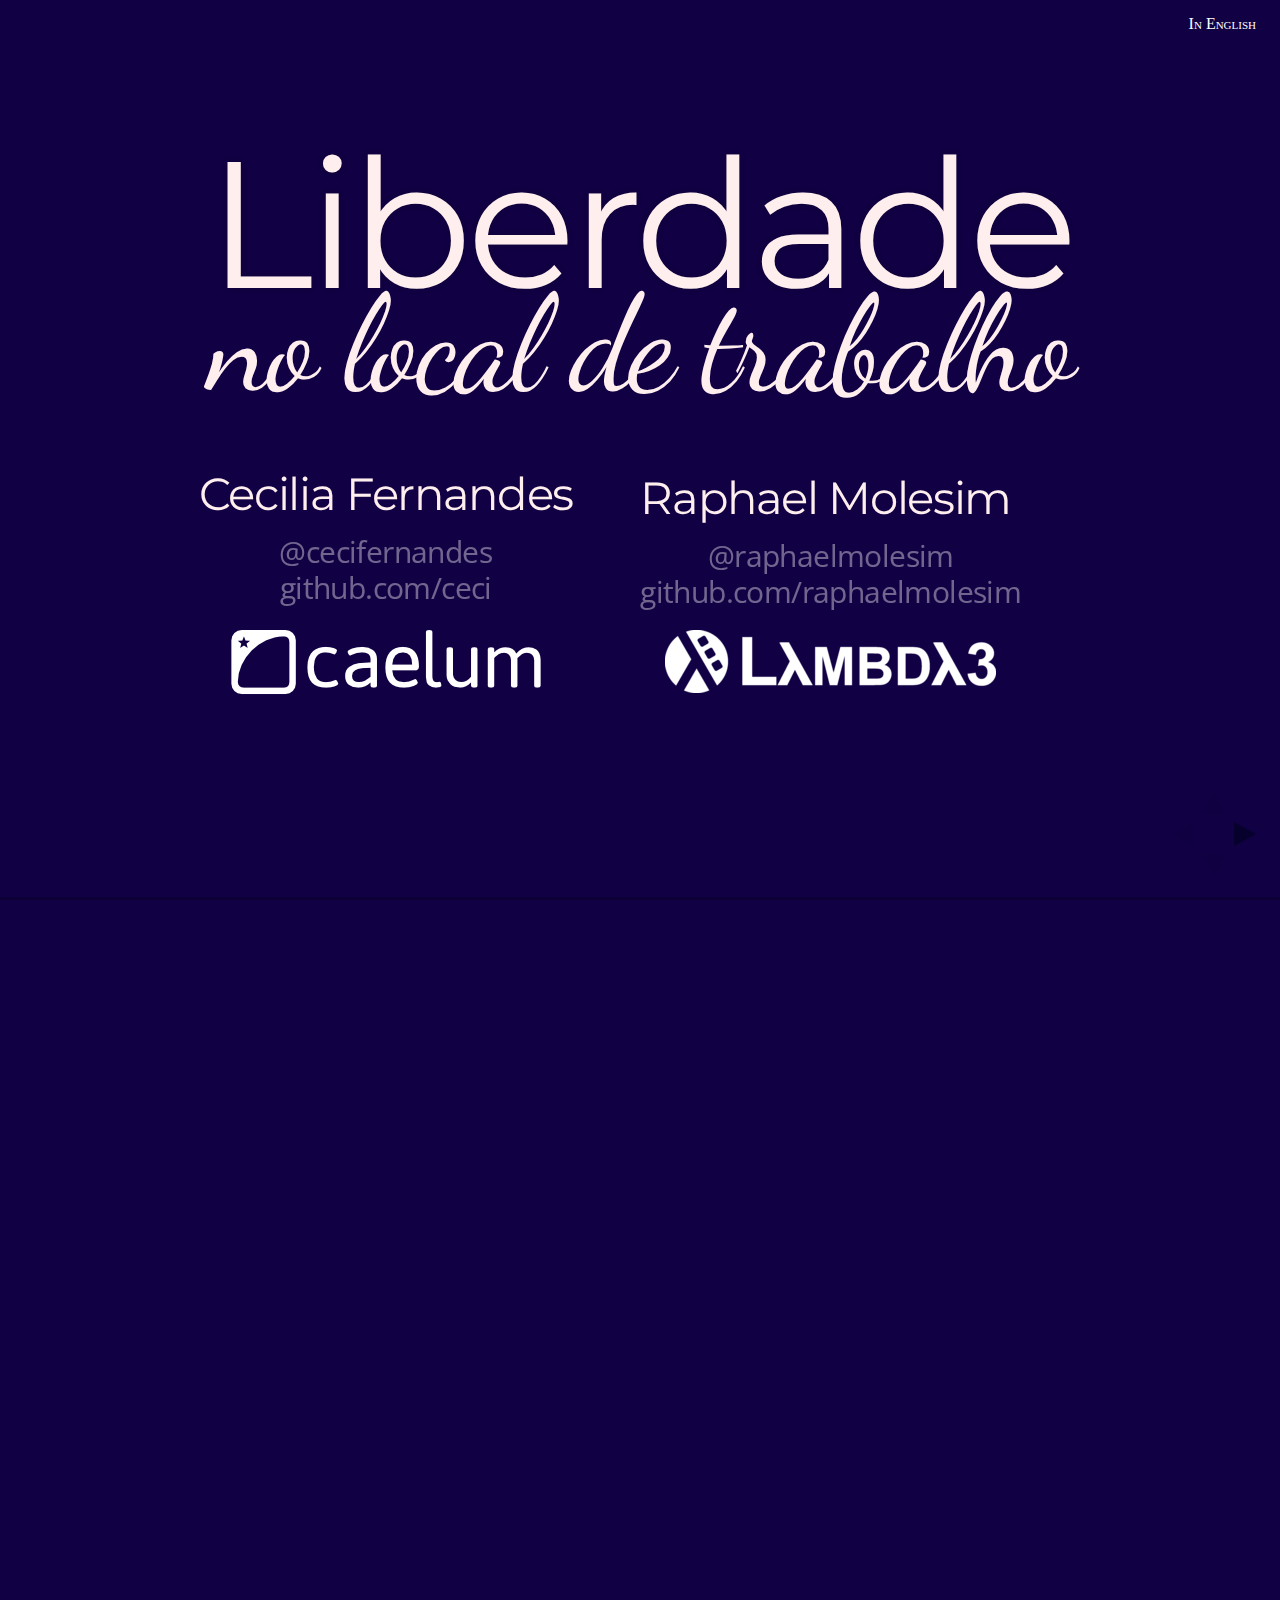
==== commit c2420e07: "[Translation] Adding Portuguese version" ====
--- a/pt/index.html
+++ b/pt/index.html
@@ -69,11 +69,11 @@
 			<h1>Escalonamento de cursos</h1>
 		</section>
 		<section>
-			<h1>Tomada de decisão</h1>
+			<h1>Tomada de<br>decisão</h1>
 			<h1 class="cursiveFont">Arquiteturas, <br>Frameworks, Linguagens</h1>
 		</section>
 		<section>
-			<h1>Chave de produção pra todos!</h1>
+			<h1>Chave<br>de produção<br>pra todos!</h1>
 		</section>
 		<section>
 			<h1>Contratação</h1>
@@ -115,7 +115,7 @@
 		</section>
 		<section>
 			<h4 class="negative attentionFont">Atenção!</h4>
-			<h2 class="cursiveFont">Não são pessoas boazinhas ou<br>empresários benevolentes</h2>
+			<h2 class="cursiveFont bigger">Não são pessoas boazinhas ou<br>empresários benevolentes</h2>
 			<h2 class="fragment">Estamos falando de<br>produtividade e contratação</h2>
 		</section>
 		<section>
@@ -125,7 +125,7 @@
 			<h1 class="fragment">Liberdade</h1>
 		</section>
 		<section data-background="../images/handsUp.png">
-			<h1 class="lightBackground">Quem quer trabalhar nesse ambiente<h1>
+			<h1 class="lightBackground">Quem quer<br>trabalhar nesse ambiente<h1>
 			<h1 class="reallyBig lightBackground">?</h1>
 		</section>
 	</section>
@@ -150,13 +150,13 @@
 			<h2>Como eu vou reportar<br>pro meu chefe?</h2>
 		</section>
 		<section>
-			<h2>Como eu vou garantir os prazos?</h2>
+			<h2>Como eu vou garantir<br>os prazos?</h2>
 		</section>
 		<section>
 			<h2>Ninguém vai ser<br>responsável<br>(responsibilizável?) por nada</h2>
 		</section>
 		<section>
-			<h2>Vão trabalhar 4 horas por dia e ir embora</h2>
+			<h2>Vão trabalhar 4 horas por dia<br>e vão embora</h2>
 		</section>
 		<section>
 			<h2>Não vão saber o que fazer!</h2>
@@ -170,8 +170,8 @@
 		<h1>Primeiro!</h1>
 	</section>
 	<section>
-		<h1>Vão passar o dia todo no Facebook</h1>
-		<h3 class="cursiveFont author">... disse o gerente</h3>
+		<h1>Vão passar<br>o dia todo<br>no Facebook</h1>
+		<h3 class="cursiveFont author">... disse o chefe</h3>
 	</section>
 	<section>
 		<section>
@@ -182,7 +182,6 @@
 			<h2>"Trabalhadores vão tender a executar tanto trabalho<br>quanto o mais lento deles"</h2>
 			<h3 class="fragment cursiveFont author">Scientific Management</h3>
 		</section>
-
 		<section>
 			<h2>"Scientific management<br>requer um <span class="fragment highlight-green"> alto grau de <br>gerenciamento</span> sobre<br>práticas de trabalho dos funcionários"</h2>
 			<h3 class="cursiveFont author">Scientific Management</h3>
@@ -209,7 +208,7 @@
 		</section>
 		
 		<section>
-			<h2 class="mythbusters">CONFIRMED</h2>
+			<h2 class="mythbusters">CONFIRMADO</h2>
 		</section>
 	</section>
 	<section>
@@ -221,10 +220,10 @@
 			<h4 class="attentionFont">Premissa</h3>
 			<h2>"Trabalhadores vão tender a executar tanto trabalho<br>quanto o mais lento deles"</h2>
 			<h3 class="cursiveFont author">Scientific Management</h3>
-			<h1 class="fragment">?</h1>
-		</section>
-		<section>
-			<h2>"Taylor (...) considerava que se o salário de cada funcionário estivesse ligado à sua produção</h2>
+			<h1 class="fragment">Será?</h1>
+		</section>
+		<section>
+			<h2>"Taylor (...) pensava que se o salário do funcionário estivesse ligado à sua produção</h2>
 			<h2 class="fragment">a produtividade aumentaria"</h2>
 			<h3 class="cursiveFont author">Scientific Management</h3>
 		</section>
@@ -232,11 +231,11 @@
 			<h1>Mas...</h1>
 		</section>
 		<section>
-			<h2>"Estudos do MIT mostram que, <br>desde que as tarefas envolvessem apenas trabalho mecânico,<br>bônus funcionavam como esperado"</h2>
+			<h2>"Estudos do MIT mostram que, desde que as tarefas<br>envolvessem apenas trabalho mecânico,bônus funcionavam como esperado"</h2>
 			<h3 class="cursiveFont author">Drive, Daniel Pink</h3>
 		</section>
 		<section>
-			<h2>"Uma vez que ultrapasseemos<br>habilidades cognitivas rudimentares<br>recompensas não funcionam assim!"</h2>
+			<h2>"Uma vez que ultrapasseemos<br>habilidades cognitivas<br>rudimentares, recompensas não funcionam assim!"</h2>
 			<h3 class="cursiveFont author">Drive, Daniel Pink</h3>
 		</section>
 		<section>
@@ -245,10 +244,10 @@
 		</section>
 		<section>
 			<h2>Nossos fundadores certamente não o faziam</h2>
-			<h1>E nossas empresas herdaram isso</h1>
-		</section>
-		<section>
-			<h1>Além disso, lembre...</h1>
+			<h1>Nossas empresas herdaram isso</h1>
+		</section>
+		<section>
+			<h1>Além disso,<br>lembre...</h1>
 		</section>
 		<section>
 			<h2>"Scientific management<br>requer um <span class="fragment highlight-green"> alto grau de <br>gerenciamento</span> sobre<br>práticas de trabalho dos funcionários"</h2>
@@ -259,14 +258,14 @@
 			<h1 class="fragment cursiveFont">Muito caro!</h1>
 		</section>
 		<section>
-			<h1>Se você não consegue<br>se gerenciar</h1>
+			<h2>Se você não consegue<br>se gerenciar</h2>
 			<h1 class="fragment">você é caro<br>demais pra mim</h1>
 		</section>
 	</section>
 	<section>
 		<h4 class="attentionFont">Então...</h4>
-		<h1>Vão passar o dia todo no Facebook?</h1>
-		<h1 class="mythbusters fragment">BUSTED</h1>
+		<h1>Vão passar o dia todo no<br>Facebook?</h1>
+		<h1 class="mythbusters fragment">DETONADO</h1>
 	</section>
 	<section>
 		<h1>Próximo assunto!</h1>
@@ -274,18 +273,18 @@
 
 	<section data-background="#626">
 		<h2>Temos que </h2>
-		<h1>garantir os prazos</h1>
-		<h2 class="cursiveFont author">...disse o Gerente</h2>
+		<h1>garantir prazos</h1>
+		<h2 class="cursiveFont author">...disse o chefe</h2>
 	</section>
 	<section data-background="#626">
 		<section>
 			<h4 class="attentionFont">Premissa</h4>
-			<h1>Só gerentes conseguem<br>lidar com prazos</h1>
+			<h1>Só gerentes<br>conseguem lidar com prazos</h1>
 		</section>
 		<section>
 			<h4 class="cursiveFont">Taylor concordaria!</h4>
 			<h1>Quanto mais alto na hierarquia,</h1>
-			<h1 class="fragment">mais capaz o funcionário é!</h1>
+			<h1 class="fragment">mais capaz o<br>funcionário é!</h1>
 		</section>
 	</section>
 	<section data-background="#626">
@@ -294,7 +293,8 @@
 			<h2 class="bigger">quem executa<br>não pode<br>estimar?</h2>
 		</section>
 		<section>
-			<h4 class="cursiveFont">Ou, mesmo que estimem!<span class="attentionFont"> Se...</span></h4>
+			<h4 class="cursiveFont">Ou, mesmo que estimem!</h4>
+			<h4 class="attentionFont"> Se...</h4>
 			<h1 class="fragment">não há<br>consequências</h1>
 		</section>
 		<section>
@@ -304,7 +304,7 @@
 	</section>
 	<section data-background="#626">
 		<section>
-			<h1>Liberdade vai<br>diminuir a capacidade</h1>
+			<h1>Liberdade<br>diminui a<br>capacidade</h1>
 			<h2 class="bigger">de seguir prazos?</h1>
 			<h2 class="cursiveFont fragment">Se esse fosse o caso...</h2>
 		</section>
@@ -316,17 +316,16 @@
 			<h2 class="fragment">será que a premissa é verdade?</h2>
 		</section>
 		<section>
-			<h1>Os gerentes com quem</h1>
-			<h1 class="cursiveFont fragment"><span class="positive">você</span> trabalhou</h1>
-			<h1>cumpriam prazos?</h1>
+			<h1>Os gerentes</h1>
+			<h1 class="cursiveFont fragment">com quem <span class="positive">você</span> trabalhou</h1>
+			<h2 class="bigger">cumpriam prazos?</h2>
 		</section>
 		<section>
 			<h1>Chaos Report</h1>
 			<img src="../images/chaosReport.png" />
 		</section>
 		<section>
-			<h1>Quanto mais perto</h1>
-			<h1 class="positive">melhor</h1>
+			<h1>Quanto mais<br>perto <span class="positive">melhor</span></h1>
 			<h1 class="cursiveFont fragment">Deixe o time participar!</h1>
 		</section>
 		<section>
@@ -339,11 +338,11 @@
 	</section>
 	<section data-background="#626">
 		<section>
-			<h1>Nas nossas culturas</h1>
+			<h1>Nas nossas<br>culturas...</h1>
 		</section>
 		<section>
 			<h1>Times estimam</h1>
-			<h2 class="cursiveFont fragment">Note: estimativas, não prazos!</h2>
+			<h2 class="cursiveFont fragment bigger">Note: estimativas, não prazos!</h2>
 		</section>
 		<section>
 			<h1>Delegação?</h1>
@@ -353,267 +352,268 @@
 		</section>
 		<section>
 			<h4 class="attentionFont">De"larga"ção</h4>
-			<h1 class="">Time é responsável</h1>
+			<h1 class="">Time é<br>responsável</h1>
 			<h2 class="fragment">na alegria e na tristeza</h2>
 		</section>
 	</section>
 	<section data-background="#626">
 		<h1>Então... liberdade atrapalha prazos?</h1>
-		<h1 class="mythbusters fragment">BUSTED</h1>
-	</section>
-	<section>
-		<h1>Next!</h1>
-	</section>
-	<section data-background="#401">
-		<h1>Team will fire me</h1>
-		<h2>the first chance they get</h2>
-		<h2 class="cursiveFont author">...says the manager</h2>
-	</section>
-	<section data-background="#401">
-		<h4 class="attentionFont">Assumption</h4>
-		<h1>My job is at stake</h1>
-		<h2 class="fragment">Because I'm less necessary</h2>
-	</section>
-	<section data-background="#401">
-		<section>
-			<h1>Let's consider the assumption</h1>
-		</section>
-		<section>
-			<h4 class="attentionFont">Instinct</h4>
-			<h1 class="fragment">self-preservation</h1>
-		</section>
-		<section>
-			<h1>More freedom</h1>
+		<h1 class="mythbusters fragment">DETONADO</h1>
+	</section>
+	<section>
+		<h1>Próximo!</h1>
+	</section>
+	<section data-background="#401">
+		<h1>O time vai me demitir</h1>
+		<h2>assim que puder</h2>
+		<h2 class="cursiveFont author">...disse o chefe</h2>
+	</section>
+	<section data-background="#401">
+		<h4 class="attentionFont">Premissa</h4>
+		<h1>Meu trabalho está na reta</h1>
+		<h2 class="fragment">porque sou menos necessário</h2>
+	</section>
+	<section data-background="#401">
+		<section>
+			<h1>Pense na<br>premissa...</h1>
+		</section>
+		<section>
+			<h4 class="attentionFont">Instinto</h4>
+			<h1 class="fragment">auto-<br>preservação</h1>
+		</section>
+		<section>
+			<h1>Mais liberdade</h1>
 			<h1 class="fragment negative">=></h1>
-			<h1 class="fragment">less control structures are needed</h1>
-		</section>
-		<section>
-			<h1>If managing</h1>
+			<h1 class="fragment">menos estruturas de controle</h1>
+		</section>
+		<section>
+			<h1>Se gerenciar</h1>
 			<h1>==</h1>
-			<h1 class="fragment">controlling</h1>
-		</section>
-	</section>
-	<section data-background="#401">
-		<h1>So... the manager job at risk</h1>
-		<h1 class="mythbusters fragment">CONFIRMED</h1>
-	</section>
-	<section data-background="#401">
-		<section>
-			<h4 class="attentionFont">But...</h4>
-			<h1>Is the assumption true?</h1>
-		</section>
-		<section>
-			<h1>Can we <span class="fragment highlight-green">get rid</span> of the manager?</h1>
-		</section>
-		<section>
-			<h1>Management<br>is necessary</h1>
-			<h1 class="cursiveFont fragment">not micro-management</h1>
-		</section>
-	</section>
-	<section data-background="#401">
-		<section>
-			<h1>"Management is<br><span class="positive">too important</span> <span class="fragment">to leave to the<br>managers"</span></h1>
+			<h1 class="fragment">controlar</h1>
+		</section>
+	</section>
+	<section data-background="#401">
+		<h4>Então...</h4>
+		<h1>O trabalho do gerente tá na reta?</h1>
+		<h1 class="mythbusters fragment">CONFIRMADO</h1>
+	</section>
+	<section data-background="#401">
+		<section>
+			<h4 class="attentionFont">Mas...</h4>
+			<h1>A premissa<br>é verdade?</h1>
+		</section>
+		<section>
+			<h1>Podemos <span class="fragment highlight-green">nos livrar</span> do gerente?</h1>
+		</section>
+		<section>
+			<h1>Gerenciamento<br>é necessário</h1>
+			<h1 class="cursiveFont fragment">não micro-gerenciamento</h1>
+		</section>
+	</section>
+	<section data-background="#401">
+		<section>
+			<h1>"Gerenciamento<br>é <span class="positive">importante<br>demais</span> <span class="fragment">pra ficar na mão<br>de gerentes"</span></h1>
 			<h2 class="cursiveFont author">Management 3.0</h2>
 		</section>
 		</section>
 	<section data-background="#401">
 		<section>
-			<h1>In our cultures...</h1>
-		</section>
-		<section>
-			<h1 class="attentionFont">We <span class="positive">do</span> have</h1>
-			<h1 class="cursiveFont">facilitators, coaches...</h1>
-			<h1 class="attentionFont fragment negative">Not managers</h1>
-		</section>
-		<section>
-			<h1>No one misses <br>being told what to do</h1>
-			<h1 class="fragment cursiveFont">But they do miss <br>facilitators and coaches</h1>
-		</section>
-	</section>
-	<section data-background="#401">
-		<h1>So... the manager job is at risk</h1>
-		<h1 class="mythbusters fragment">CONFIRMED</h1>
-	</section>
-	<section>
-		<h1>Next!</h1>
+			<h1>Nas nossas<br>culturas...</h1>
+		</section>
+		<section>
+			<h1 class="attentionFont">A gente <span class="positive">tem</span></h1>
+			<h1 class="cursiveFont">facilitadores, coaches...</h1>
+			<h1 class="attentionFont fragment negative">Não gerentes</h1>
+		</section>
+		<section>
+			<h1>Não sentem falta <br>de mandarem fazer algo</h1>
+			<h1 class="fragment cursiveFont">Mas sentem falta<br>de facilitadores e coaches</h1>
+		</section>
+	</section>
+	<section data-background="#401">
+		<h4>Então...</h4>
+		<h1>O trabalho do gerente tá na reta?</h1>
+		<h1 class="mythbusters fragment">CONFIRMADO</h1>
+	</section>
+	<section>
+		<h1>Mais uma!</h1>
 	</section>
 	<section data-background="#041">
-		<h1>Every developer wants freedom!</h1>
-		<h2 class="cursiveFont author">...says everyone</h2>
+		<h1>Todo<br>desenvolvedor quer liberdade!</h1>
+		<h2 class="cursiveFont author">...dizem todos</h2>
 	</section>
 	<section data-background="#041">
-		<h4 class="attentionFont">Assumption</h4>
-		<h1>Freedom has only up sides</h1>
+		<h4 class="attentionFont">Premissa</h4>
+		<h1>Liberdade só tem lados positivos</h1>
 	</section>
 	<section data-background="#041">
 		<section>
-			<h1>Let's think about it...</h1>
-		</section>
-		<section>
-			<h4 class="attentionFont">If...</h4>
-			<h1>people have never worked <br>under pressure</h1>
-		</section>
-		<section>
-			<h4 class="attentionFont">If...</h4>
-			<h1>people's works are independent</h1>
+			<h1>Pense sobre isso...</h1>
+		</section>
+		<section>
+			<h4 class="attentionFont">Se...</h4>
+			<h1>pessoas nunca trabalharam<br>sob pressão</h1>
+		</section>
+		<section>
+			<h4 class="attentionFont">Se...</h4>
+			<h1>os trabalhos são independentes</h1>
 		</section>
 	</section>
 	<section data-background="#041">
-		<h1>Then</h1>
-		<h1 class="mythbusters fragment">CONFIRMED</h1>
+		<h1>Então</h1>
+		<h1 class="mythbusters fragment">CONFIRMADO</h1>
 	</section>
 	<section data-background="#041">
 		<section>
-			<h4 class="attentionFont">In real world...</h4>
-			<h1>people depend on each other's work</h1>
-		</section>
-		<section>
-			<h4 class="attentionFont">In real world...</h4>
-			<h1>Interns</h1>
-			<h1>Are cool with freedom</h1>
-		</section>
-		<section>
-			<h4 class="attentionFont">In real world...</h4>
-			<h1>Seasoned hires</h1>
-			<h1 class="fragment">struggle with freedom</h1>
+			<h4 class="attentionFont">No mundo real...</h4>
+			<h1>um depende<br>do trabalho<br>de outros</h1>
+		</section>
+		<section>
+			<h4 class="attentionFont">No mundo real...</h4>
+			<h1>Estagiários</h1>
+			<h1>são de boas com liberdade</h1>
+		</section>
+		<section>
+			<h4 class="attentionFont">No mundo real...</h4>
+			<h1>Contratações do mercado</h1>
+			<h1 class="fragment">têm dificuldade com liberdade</h1>
 		</section>
 	</section>
 	<section data-background="#041">
 		<section>
-			<h1>In our cultures...</h1>
-		</section>
-		<section>
-			<h1>Seasoned hires <br>require more coaching</h1>
-		</section>
-		<section>
-			<h1>We lost some good people</h1>
-			<h1 class="attentionFont fragment">who couldn't handle freedom</h1>
+			<h1>Nas nossas<br>culturas...</h1>
+		</section>
+		<section>
+			<h1>Contratações do mercado<br>precisam de mais coaching</h1>
+		</section>
+		<section>
+			<h1>Perdemos umas pessoas boas</h1>
+			<h1 class="attentionFont fragment">que não sabiam lidar com liberdade</h1>
 		</section>
 	</section>
 	<section data-background="#041">
-		<h4 class="attentionFont">So...</h4>
-		<h1>Every developer wants freedom!</h1>
-		<h1 class="mythbusters fragment">BUSTED</h1>
-	</section>
-	<section>
-		<h1>Next!</h1>
-	</section>
-		<section data-background="#144">
-			<h2>Freedom raises productivity</h2>
-			<h1 class="fragment">therefore, I'll<br>deliver more value</h1>
-			<h2 class="cursiveFont author">...the Manager <strong class="fragment highlight-green">won't</strong> say</h2>
-		</section>
-		<section data-background="#144">
-			<h4 class="attentionFont">Assumption</h3>
-			<h2>I need an environment that promote criativity in order to deliver more value with inovation and technical excellence</h2>
-		</section>
-		<section data-background="#144">
-			<h4 class="attentionFont">If...</h4>
-			<h1>you don't have deadline, budget and technical constraints</h1>
-		</section>
-		<section data-background="#144">
-			<h4 class="attentionFont">If...</h4>
-			<h1>you have an <br>experienced team</h1>
-		</section>
-		<section data-background="#144">
-			<h4 class="attentionFont">If...</h4>
-			<h1>your client also has a senior team</h1>
-		</section>
-		<section data-background="#144">
-			<h1 class="mythbusters">CONFIRMED</h1>
-		</section>
-		<section data-background="#144">
-			<h1>Freedom<br>requires<br>maturity</h1>
-		</section>
-		<section data-background="#144">
-			<h1>We've had<br>problems with...</h1>
+		<h4 class="attentionFont">Então...</h4>
+		<h1>Todo<br>desenvolvedor<br>quer liberdade!</h1>
+		<h1 class="mythbusters fragment">DETONADO</h1>
+	</section>
+	<section>
+		<h1>Próximo!</h1>
+	</section>
+		<section data-background="#144">
+			<h2>Liberdade aumenta<br>produtividade</h2>
+			<h2 class="fragment bigger">portanto, vou<br>entregar mais valor</h2>
+			<h2 class="cursiveFont author">...<strong class="fragment highlight-green">não diz</strong> o chefe</h2>
+		</section>
+		<section data-background="#144">
+			<h4 class="attentionFont">Premissa</h3>
+			<h2>Preciso de ambiente criativo para entregar mais valor com inovação e excelência técnica</h2>
+		</section>
+		<section data-background="#144">
+			<h4 class="attentionFont">Se...</h4>
+			<h1>você não tem limites técnicos, de prazo ou de custo</h1>
+		</section>
+		<section data-background="#144">
+			<h4 class="attentionFont">Se...</h4>
+			<h1>seu time é<br>experiente</h1>
+		</section>
+		<section data-background="#144">
+			<h4 class="attentionFont">Se...</h4>
+			<h1>o time do cliente também é sênior</h1>
+		</section>
+		<section data-background="#144">
+			<h1 class="mythbusters">CONFIRMADO</h1>
+		</section>
+		<section data-background="#144">
+			<h1>Liberdade<br>requer<br>maturidade</h1>
+		</section>
+		<section data-background="#144">
+			<h1>Nós tivemos<br>problemas com...</h1>
 		</section>
 		<section data-background="#144">
 			<h1>Gold plating</h1>
 		</section>
 		<section data-background="#144">
-			<h1>Never finishing anyth...</h1>
-		</section>
-		<section data-background="#144">
-			<h1>Noise</h1>
-			<h2>Too much noise</h2>
+			<h1>Nunca terminar nad...</h1>
+		</section>
+		<section data-background="#144">
+			<h1>Barulho</h1>
+			<h2 class="fragment">Muito barulho</h2>
 		</section>
 		<section data-background="#144">
 			<h1>TAFT</h1>
-			<h2 class="fragment">Testing All the Fucking Time</h2>
+			<h2 class="fragment"><em>Testing All the Fucking Time</em></h2>
 		</section>
 		<section data-background="#144">
 			<h1>Analisys Paralisys</h1>
 		</section>
 		<section data-background="#144">
-			<h2>Freedom raises productivity</h2>
-			<h1 class="fragment">therefore, I'll<br>deliver more value</h1>
-			<h1 class="fragment mythbusters">BUSTED</h1>
+			<h2>Liberdade aumenta<br>produtividade</h2>
+			<h2 class="fragment bigger">portanto, vou<br>entregar mais valor</h2>
+			<h1 class="fragment mythbusters">DETONADO</h1>
 		</section>		
 	</section>
 	<section>
 		<section>
-			<h4 class="negative attentionFont">Disclaimer</h4>
-			<h1 class="cursiveFont">All opinions expressed<br>are based on the <br>speakers experiences</h1>
-			<h2 class="fragment">Not absolute truths</h2>
-		</section>
-		<section>
-			<h4 class="negative attentionFont">Disclaimer</h4>
-			<h1 class="mythbusters">Confirmed or busted</h1><br>
-			<h2>are context-sensitive</h2>
-		</section>
-		<section>
-			<h1>Giving freedom</h1>
-			<h2>requires some courage</h2>
-			<h2 class="cursiveFont fragment bigger">and you'll face challenges</h2>
-		</section>
-		<section>
-			<h1 class="cursiveFont bigger">But...</h1>
-			<h1>it is still worth it!</h2>
-		</section>
-	</section>
-	<section>
-		<section>
-			<h1>Freedom in the workplace</h1>
-			<h1 class="cursiveFont">walks hand in hand with</h1>
+			<h4 class="negative attentionFont">Aviso!</h4>
+			<h1 class="cursiveFont">As opiniões aqui<br>expressas são baseadas na experiência<br>desses palestrantes</h1>
+			<h2 class="fragment">Não verdades absolutas</h2>
+		</section>
+		<section>
+			<h4 class="negative attentionFont">Aviso!</h4>
+			<h1 class="mythbusters">Confirmado ou detonado</h1><br>
+			<h2>dependem do contexto</h2>
+		</section>
+		<section>
+			<h1>Dar liberdade</h1>
+			<h2>requer coragem</h2>
+			<h2 class="cursiveFont fragment bigger">e vai haver desafios</h2>
+		</section>
+		<section>
+			<h1 class="cursiveFont bigger">Mas...</h1>
+			<h1>ainda vale a pena!</h2>
+		</section>
+	</section>
+	<section>
+		<section>
+			<h1>Liberdade no<br>local de trabalho</h1>
+			<h1 class="cursiveFont">anda junto com...</h1>
 		</section>
 		<section>
 			<h2>1</h2>
-			<h1 class="cursiveFont">Waste reduction</h1>
+			<h1 class="cursiveFont">Redução de desperdício</h1>
 		</section>
 		<section>
 			<h2>2</h2>
-			<h1 class="cursiveFont">Transfering accountability</h1>
+			<h1 class="cursiveFont">Transferência de<br>responsabilização</h1>
 		</section>
 		<section>
 			<h2>3</h2>
-			<h1 class="cursiveFont">Management<br>decentralization</h1>
+			<h1 class="cursiveFont">Descentralização<br>do gerenciamento</h1>
 		</section>
 		<section>
 			<h2>4</h2>
-			<h1 class="cursiveFont">Letting go of<br>past behaviors</h1>
+			<h1 class="cursiveFont">Deixar pra trás<br>comportamentos antigos</h1>
 		</section>
 		<section>
 			<h2>5</h2>
-			<h1 class="cursiveFont">Maturity development</h1>
+			<h1 class="cursiveFont">Desenvolvimento de<br>maturidade</h1>
 		</section>
 	</section>
 	<section class="cover">
-		<h1>Freedom</h1>
-		<h2 class="cursiveFont">at the workplace</h2>
+		<h1>Liberdade</h1>
+		<h2 class="cursiveFont">no local de trabalho</h2>
 		<div class="whoAmI">
 			<h4>Cecilia Fernandes</h4>
-				<a href="http://twitter.com/cecifernandes">@cecifernandes</a>
-				<a href="http://github.com/ceci">github.com/ceci</a>
+			<a href="http://twitter.com/cecifernandes">@cecifernandes</a>
+			<a href="http://github.com/ceci">github.com/ceci</a>
 			<img id="caelumLogo" src="../images/caelum-logo.png"/>
 		</div>
 		<div class="whoAmI">
 			<h4>Raphael Molesim</h4>
-				<a href="http://twitter.com/raphaelmolesim">@raphaelmolesim</a>
-				<a href="http://github.com/raphaelmolesim">github.com/raphaelmolesim</a>
+			<a href="http://twitter.com/raphaelmolesim">@raphaelmolesim</a>
+			<a href="http://github.com/raphaelmolesim">github.com/raphaelmolesim</a>
 			<img id="lambda3Logo" src="../images/lambda3-logo.png"/>
 		</div>
-		<strong>Slides:</strong> <a href="http://cecifernandes.com/liberdade_no_trabalho">http://cecifernandes.com/liberdade_no_trabalho</a>
 	</section>
 </div>
 
--- a/css/talk.css
+++ b/css/talk.css
@@ -1,3 +1,14 @@
+#languageSwitch {
+	color: #fff;
+	cursor: pointer;
+	font-variant: small-caps;
+	position: absolute;
+		right: 1.5em;
+		top: 1em;
+	text-decoration: none;
+	z-index: 1;
+}
+
 .reveal .cover h1{
 	font-size: 6em;
 }
